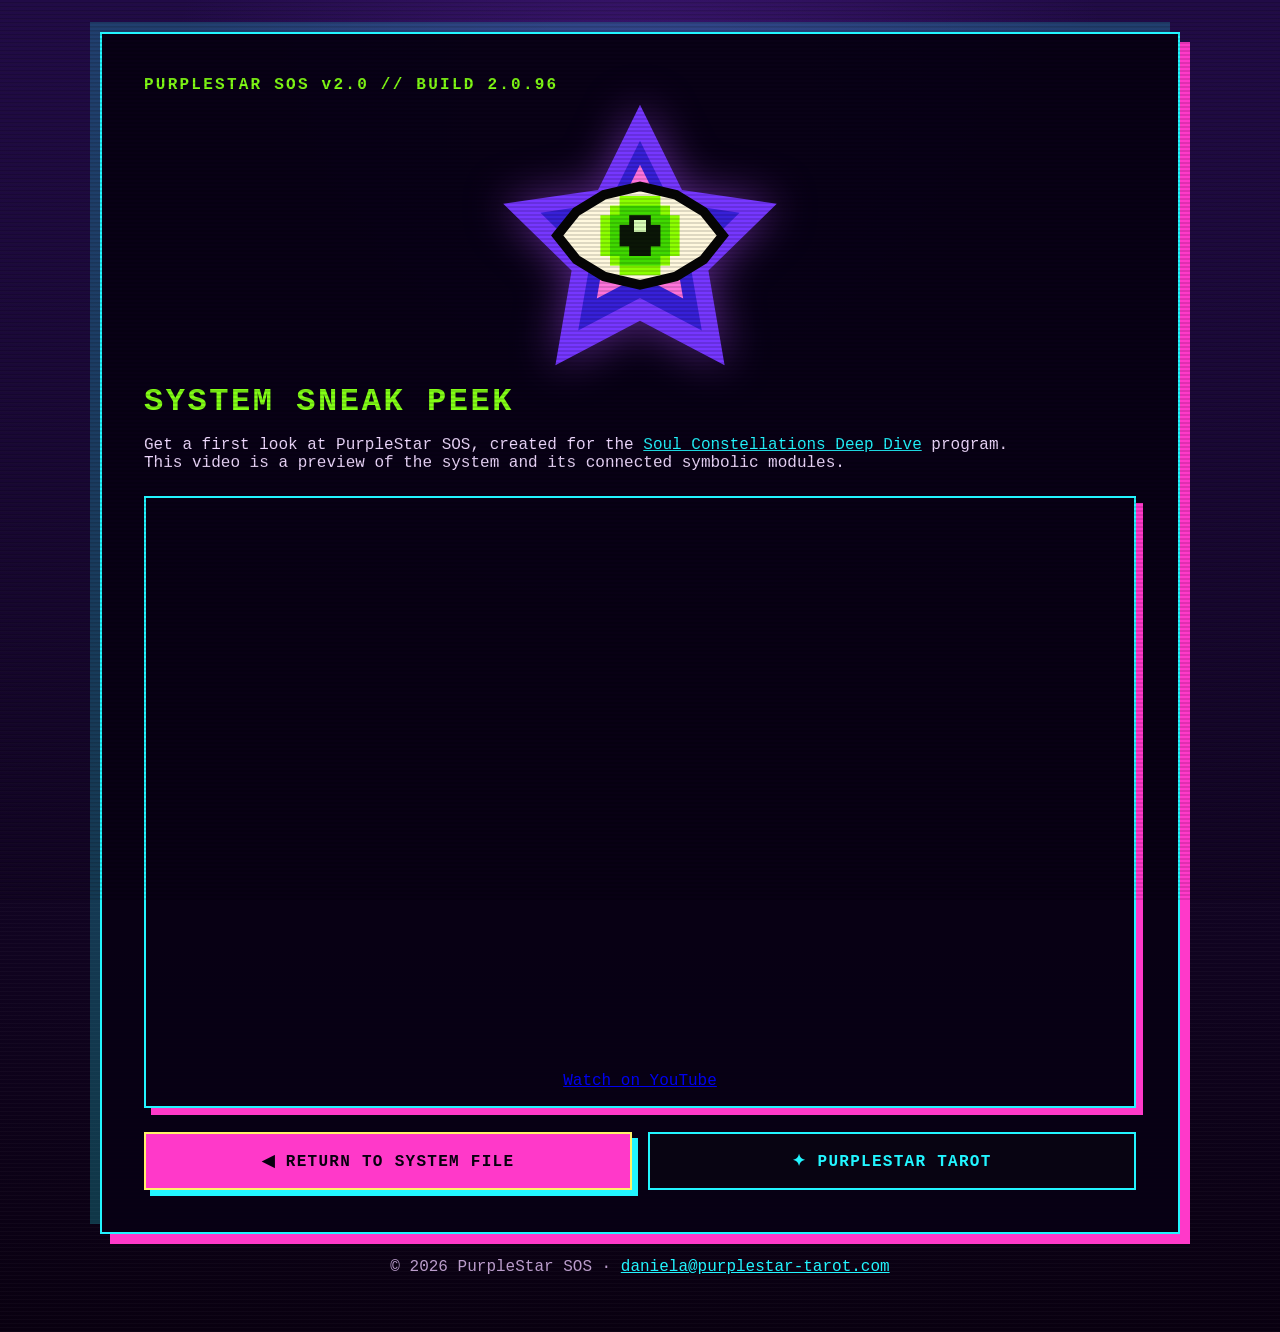
==== walkthrough.html @ 57814fe2 "Update walkthrough.html" ====
<!DOCTYPE html>
<html lang="en">
<head>
<meta name="referrer" content="strict-origin-when-cross-origin">
<meta charset="UTF-8"><meta name="viewport" content="width=device-width,initial-scale=1">
<meta name="description" content="PurpleStar SOS preview created for the Soul Constellations Deep Dive program."><meta name="theme-color" content="#16052f">
<title>PurpleStar SOS // Sneak Peek</title>
<style>
:root{--cyan:#22f5ff;--pink:#ff39c9;--green:#83ff16;--lav:#efd9ff;--gold:#fff36a}
*{box-sizing:border-box}html{background:#08000f}body{margin:0;min-height:100vh;color:var(--lav);font-family:"Courier New",monospace;background:repeating-linear-gradient(0deg,rgba(255,255,255,.025) 0 1px,transparent 1px 4px),radial-gradient(circle at 50% 10%,rgba(116,45,205,.32),transparent 35%),linear-gradient(180deg,#210b47,#090010)}
body:after{content:"";position:fixed;inset:0;pointer-events:none;background:linear-gradient(transparent 50%,rgba(0,0,0,.13) 50%);background-size:100% 4px}
.page{width:min(1080px,calc(100% - 28px));margin:auto;padding:32px 0}.frame{border:2px solid var(--cyan);background:rgba(8,1,20,.97);box-shadow:10px 10px 0 var(--pink),-10px -10px 0 rgba(34,245,255,.22);padding:clamp(22px,4vw,42px)}
.build{color:var(--green);font-weight:bold;letter-spacing:.14em}.logo{text-align:center}.logo img{width:min(300px,68vw);filter:drop-shadow(0 0 22px rgba(178,82,255,.5))}h1{color:var(--green);text-transform:uppercase;letter-spacing:.08em;margin:8px 0 10px}.lead a{color:var(--cyan)};{line-height:1.65}.video{position:relative;padding-top:56.25%;border:2px solid var(--cyan);box-shadow:7px 7px 0 var(--pink);margin:24px 0}.video iframe{position:absolute;inset:0;width:100%;height:100%;border:0}.actions{display:grid;grid-template-columns:1fr 1fr;gap:16px}.btn{display:flex;min-height:58px;align-items:center;justify-content:center;border:2px solid var(--cyan);color:var(--cyan);text-decoration:none;font-weight:bold;letter-spacing:.08em;text-transform:uppercase;background:#080412}.btn.primary{background:var(--pink);color:#08000f;border-color:var(--gold);box-shadow:6px 6px 0 var(--cyan)}footer{text-align:center;padding:24px;color:#ba9ccb}footer a{color:var(--cyan)}@media(max-width:680px){.actions{grid-template-columns:1fr}.frame{box-shadow:6px 6px 0 var(--pink),-6px -6px 0 rgba(34,245,255,.22)}}
</style></head><body><div class="page"><main class="frame"><div class="build">PURPLESTAR SOS v2.0 // BUILD 2.0.96</div><div class="logo"><img src="purplestar-eye.svg" alt="PurpleStar SOS star eye logo"></div><h1>System Sneak Peek</h1><p class="lead">Get a first look at PurpleStar SOS, created for the <a href="https://www.purplestar-tarot.com/soul-constellations">Soul Constellations Deep Dive</a> program. <br>This video is a preview of the system and its connected symbolic modules.</p><div class="video"><iframe width="100%" height="720" src="https://www.youtube.com/embed/eyUUZQr_rCw?si=sd_8eQ2LrhM_ftPI" title="PurpleStar SOS Sneak Peek" frameborder="0" allow="accelerometer; autoplay; clipboard-write; encrypted-media; gyroscope; picture-in-picture; web-share" referrerpolicy="strict-origin-when-cross-origin" allowfullscreen></iframe>
<p style="text-align:center;margin-top:16px;"><a href="https://youtu.be/eyUUZQr_rCw" target="_blank" rel="noopener noreferrer">Watch on YouTube</a></p></div><div class="actions"><a class="btn primary" href="index.html">◀ Return to System File</a><a class="btn" href="https://purplestar-tarot.com/purplestar-sos" target="_blank" rel="noopener">✦ PurpleStar Tarot</a></div></main><footer>© 2026 PurpleStar SOS · <a href="mailto:daniela@purplestar-tarot.com">daniela@purplestar-tarot.com</a></footer></div></body></html>
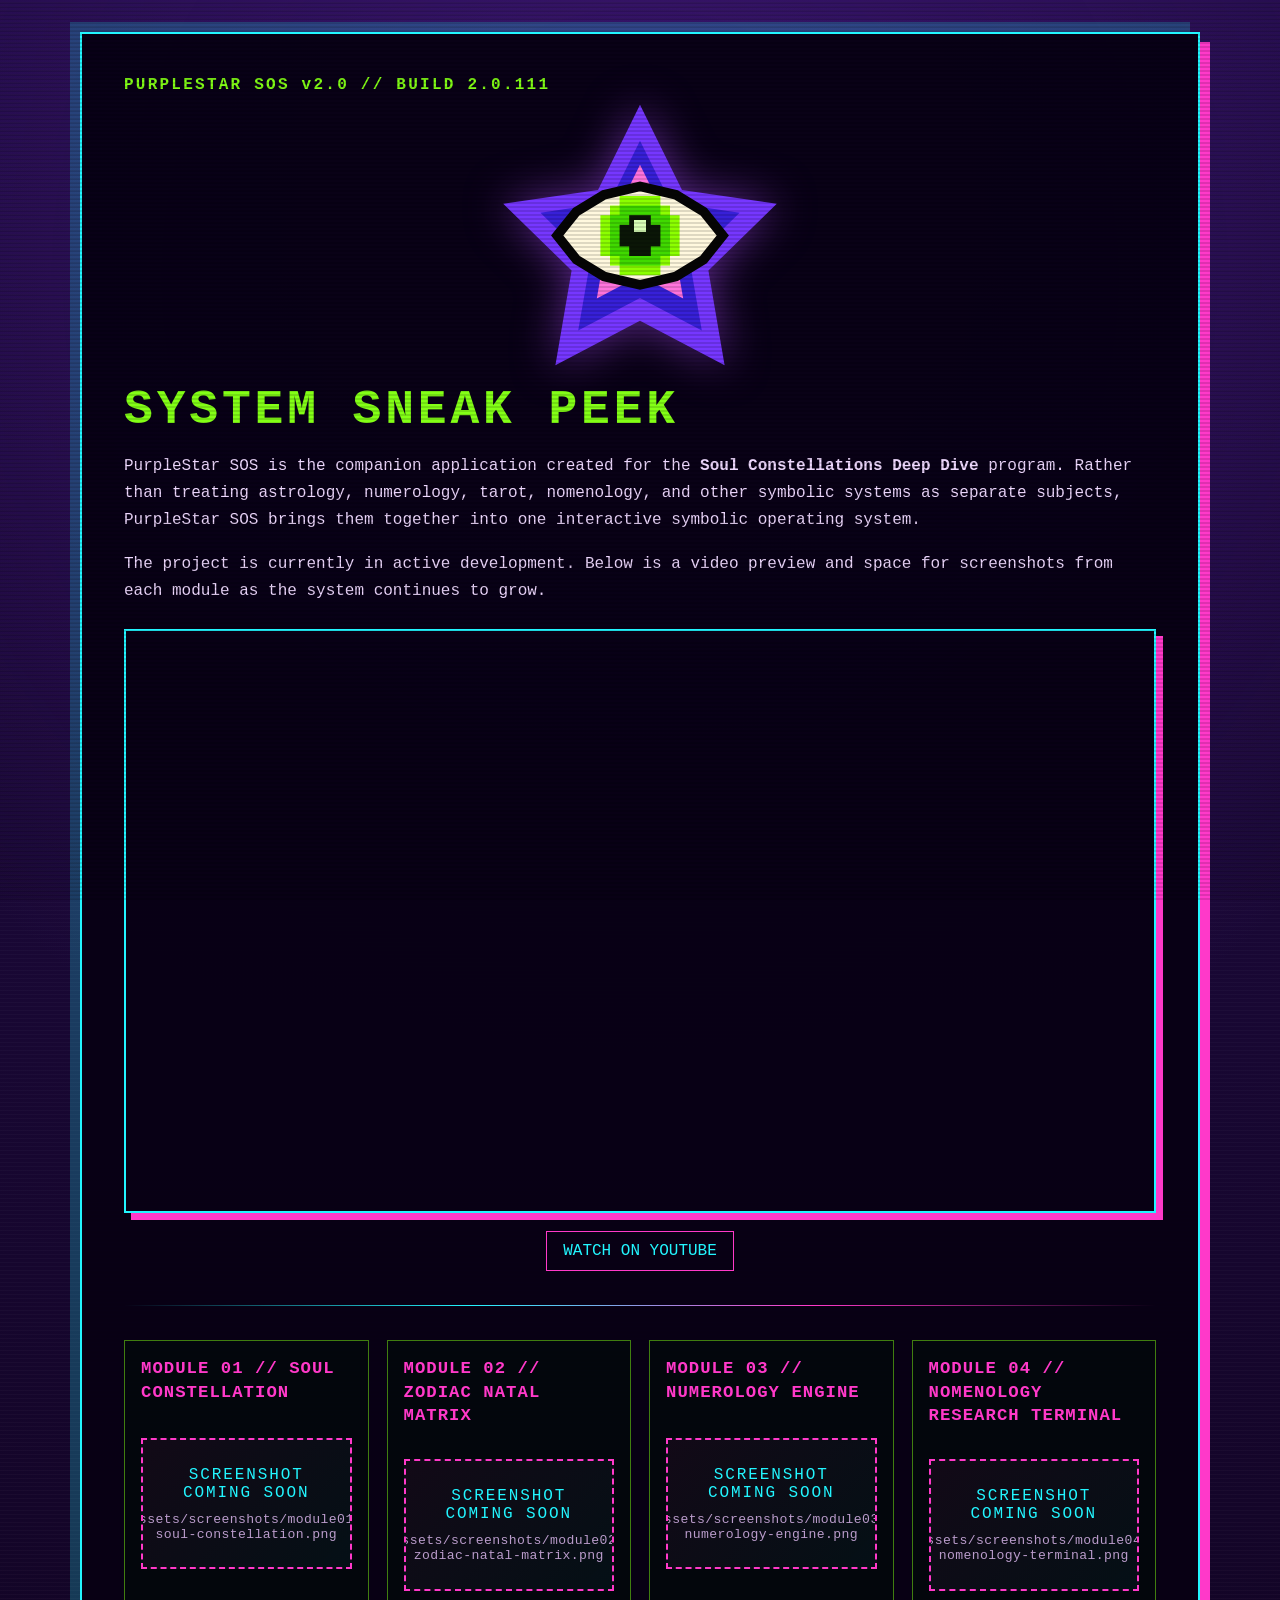
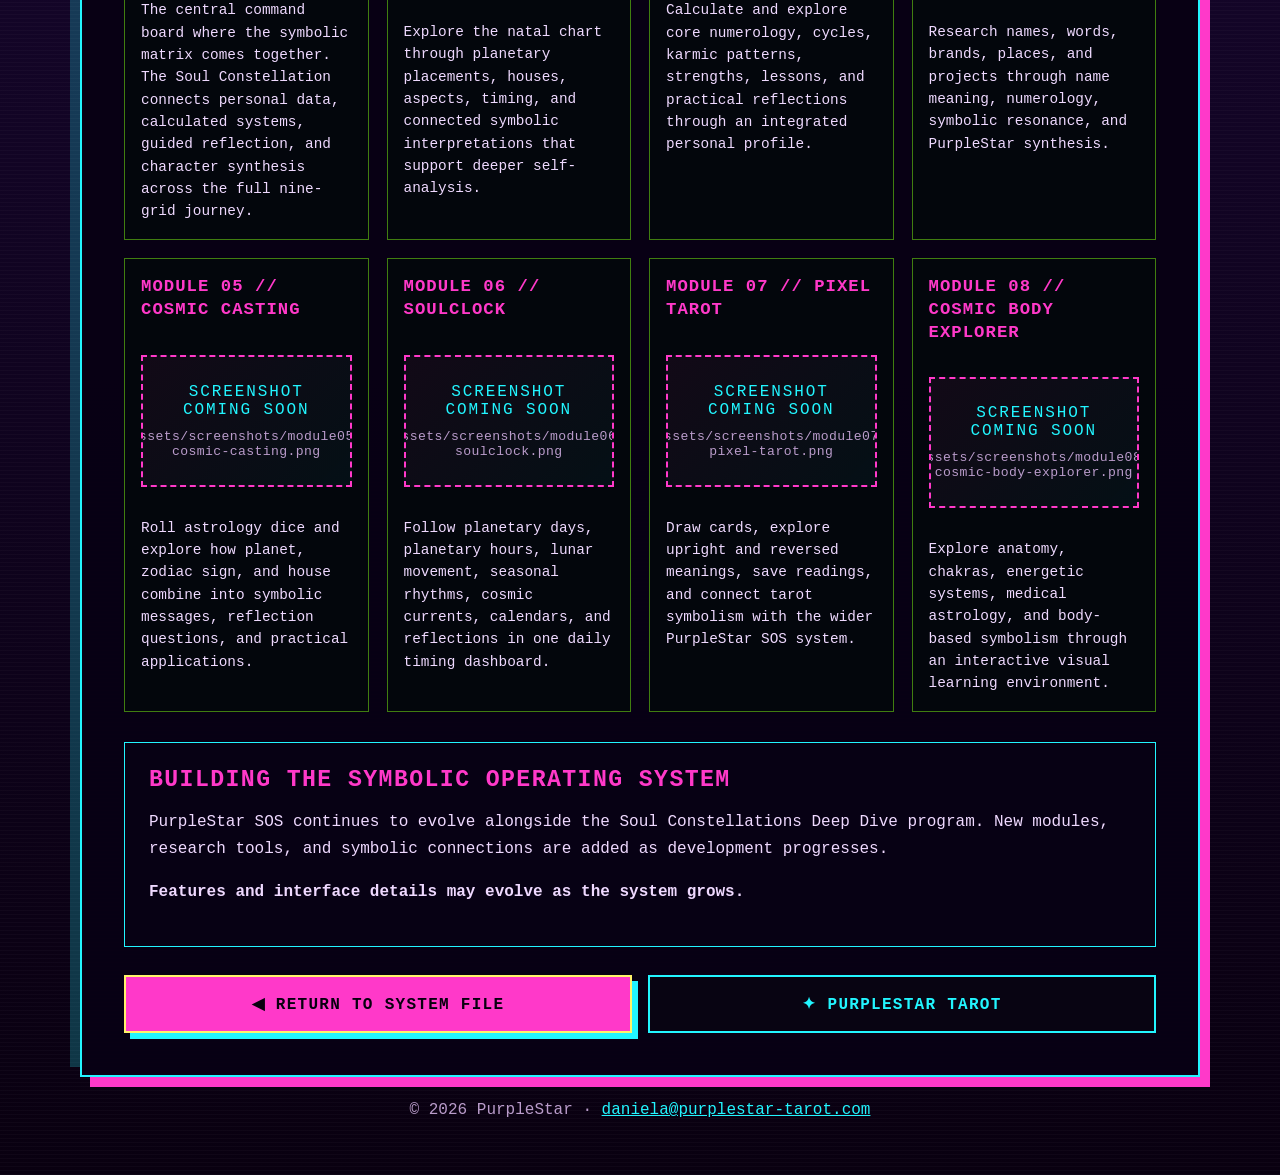
==== commit 2e04eaed: "adding SS placeholders for the screenshots of the app to be added" ====
--- a/walkthrough.html
+++ b/walkthrough.html
@@ -1,15 +1,52 @@
 <!DOCTYPE html>
 <html lang="en">
 <head>
+<meta charset="UTF-8">
+<meta name="viewport" content="width=device-width,initial-scale=1">
 <meta name="referrer" content="strict-origin-when-cross-origin">
-<meta charset="UTF-8"><meta name="viewport" content="width=device-width,initial-scale=1">
-<meta name="description" content="PurpleStar SOS preview created for the Soul Constellations Deep Dive program."><meta name="theme-color" content="#16052f">
-<title>PurpleStar SOS // Sneak Peek</title>
+<meta name="description" content="PurpleStar SOS Build 2.0.111 sneak peek created for the Soul Constellations Deep Dive program.">
+<meta name="theme-color" content="#16052f">
+<title>PurpleStar SOS // System Sneak Peek</title>
 <style>
-:root{--cyan:#22f5ff;--pink:#ff39c9;--green:#83ff16;--lav:#efd9ff;--gold:#fff36a}
-*{box-sizing:border-box}html{background:#08000f}body{margin:0;min-height:100vh;color:var(--lav);font-family:"Courier New",monospace;background:repeating-linear-gradient(0deg,rgba(255,255,255,.025) 0 1px,transparent 1px 4px),radial-gradient(circle at 50% 10%,rgba(116,45,205,.32),transparent 35%),linear-gradient(180deg,#210b47,#090010)}
-body:after{content:"";position:fixed;inset:0;pointer-events:none;background:linear-gradient(transparent 50%,rgba(0,0,0,.13) 50%);background-size:100% 4px}
-.page{width:min(1080px,calc(100% - 28px));margin:auto;padding:32px 0}.frame{border:2px solid var(--cyan);background:rgba(8,1,20,.97);box-shadow:10px 10px 0 var(--pink),-10px -10px 0 rgba(34,245,255,.22);padding:clamp(22px,4vw,42px)}
-.build{color:var(--green);font-weight:bold;letter-spacing:.14em}.logo{text-align:center}.logo img{width:min(300px,68vw);filter:drop-shadow(0 0 22px rgba(178,82,255,.5))}h1{color:var(--green);text-transform:uppercase;letter-spacing:.08em;margin:8px 0 10px}.lead a{color:var(--cyan)};{line-height:1.65}.video{position:relative;padding-top:56.25%;border:2px solid var(--cyan);box-shadow:7px 7px 0 var(--pink);margin:24px 0}.video iframe{position:absolute;inset:0;width:100%;height:100%;border:0}.actions{display:grid;grid-template-columns:1fr 1fr;gap:16px}.btn{display:flex;min-height:58px;align-items:center;justify-content:center;border:2px solid var(--cyan);color:var(--cyan);text-decoration:none;font-weight:bold;letter-spacing:.08em;text-transform:uppercase;background:#080412}.btn.primary{background:var(--pink);color:#08000f;border-color:var(--gold);box-shadow:6px 6px 0 var(--cyan)}footer{text-align:center;padding:24px;color:#ba9ccb}footer a{color:var(--cyan)}@media(max-width:680px){.actions{grid-template-columns:1fr}.frame{box-shadow:6px 6px 0 var(--pink),-6px -6px 0 rgba(34,245,255,.22)}}
-</style></head><body><div class="page"><main class="frame"><div class="build">PURPLESTAR SOS v2.0 // BUILD 2.0.96</div><div class="logo"><img src="purplestar-eye.svg" alt="PurpleStar SOS star eye logo"></div><h1>System Sneak Peek</h1><p class="lead">Get a first look at PurpleStar SOS, created for the <a href="https://www.purplestar-tarot.com/soul-constellations">Soul Constellations Deep Dive</a> program. <br>This video is a preview of the system and its connected symbolic modules.</p><div class="video"><iframe width="100%" height="720" src="https://www.youtube.com/embed/eyUUZQr_rCw?si=sd_8eQ2LrhM_ftPI" title="PurpleStar SOS Sneak Peek" frameborder="0" allow="accelerometer; autoplay; clipboard-write; encrypted-media; gyroscope; picture-in-picture; web-share" referrerpolicy="strict-origin-when-cross-origin" allowfullscreen></iframe>
-<p style="text-align:center;margin-top:16px;"><a href="https://youtu.be/eyUUZQr_rCw" target="_blank" rel="noopener noreferrer">Watch on YouTube</a></p></div><div class="actions"><a class="btn primary" href="index.html">◀ Return to System File</a><a class="btn" href="https://purplestar-tarot.com/purplestar-sos" target="_blank" rel="noopener">✦ PurpleStar Tarot</a></div></main><footer>© 2026 PurpleStar SOS · <a href="mailto:daniela@purplestar-tarot.com">daniela@purplestar-tarot.com</a></footer></div></body></html>
+:root{--cyan:#22f5ff;--pink:#ff39c9;--green:#83ff16;--lav:#efd9ff;--gold:#fff36a;--panel:#080114}
+*{box-sizing:border-box}html{scroll-behavior:smooth;background:#08000f}body{margin:0;min-height:100vh;color:var(--lav);font-family:"Courier New",monospace;background:repeating-linear-gradient(0deg,rgba(255,255,255,.025) 0 1px,transparent 1px 4px),radial-gradient(circle at 50% 10%,rgba(116,45,205,.32),transparent 35%),linear-gradient(180deg,#210b47,#090010)}
+body:after{content:"";position:fixed;inset:0;pointer-events:none;background:linear-gradient(transparent 50%,rgba(0,0,0,.13) 50%);background-size:100% 4px;z-index:99}
+a{color:var(--cyan)}.page{width:min(1120px,calc(100% - 28px));margin:auto;padding:32px 0}.frame{border:2px solid var(--cyan);background:rgba(8,1,20,.97);box-shadow:10px 10px 0 var(--pink),-10px -10px 0 rgba(34,245,255,.22);padding:clamp(22px,4vw,42px)}
+.build{color:var(--green);font-weight:bold;letter-spacing:.14em}.logo{text-align:center}.logo img{width:min(300px,68vw);filter:drop-shadow(0 0 22px rgba(178,82,255,.5))}h1{color:var(--green);text-transform:uppercase;letter-spacing:.08em;margin:8px 0 10px;font-size:clamp(1.8rem,4vw,3rem)}h2{color:var(--pink);letter-spacing:.06em;margin:0 0 14px;font-size:clamp(1.05rem,2.4vw,1.45rem)}h3{color:var(--gold);letter-spacing:.06em;margin:0 0 8px}.lead,.module p,.closing p{line-height:1.7}.divider{height:1px;background:linear-gradient(90deg,transparent,var(--cyan),var(--pink),transparent);margin:34px 0}
+.video{position:relative;padding-top:56.25%;border:2px solid var(--cyan);box-shadow:7px 7px 0 var(--pink);margin:24px 0 16px}.video iframe{position:absolute;inset:0;width:100%;height:100%;border:0}.youtube-link{text-align:center;margin:18px 0 0}.youtube-link a{display:inline-block;border:1px solid var(--pink);padding:10px 16px;text-decoration:none}
+.module-grid{display:grid;grid-template-columns:repeat(4,minmax(0,1fr));gap:18px;align-items:stretch}.module{border:1px solid rgba(131,255,22,.48);background:rgba(0,12,7,.58);padding:16px;min-width:0;scroll-margin-top:20px;display:flex;flex-direction:column}.module h2{font-size:clamp(.88rem,1.35vw,1.08rem);line-height:1.35;min-height:2.8em}.module p{font-size:.9rem;line-height:1.55;margin:12px 0 0}.shot{display:block;width:100%;aspect-ratio:16/10;min-height:0;border:2px dashed var(--pink);background:linear-gradient(135deg,rgba(255,57,201,.06),rgba(34,245,255,.04));margin:18px 0}.shot .placeholder{min-height:100%;display:flex;flex-direction:column;align-items:center;justify-content:center;text-align:center;padding:24px;color:var(--cyan);letter-spacing:.12em}.shot .filename{color:#ba9ccb;font-size:.82rem;margin-top:10px;letter-spacing:.03em}.shot img{display:block;width:100%;height:auto}
+.closing{border:1px solid var(--cyan);padding:24px;margin-top:30px;background:rgba(7,2,20,.75)}.actions{display:grid;grid-template-columns:1fr 1fr;gap:16px;margin-top:28px}.btn{display:flex;min-height:58px;align-items:center;justify-content:center;border:2px solid var(--cyan);color:var(--cyan);text-decoration:none;font-weight:bold;letter-spacing:.08em;text-transform:uppercase;background:#080412}.btn.primary{background:var(--pink);color:#08000f;border-color:var(--gold);box-shadow:6px 6px 0 var(--cyan)}footer{text-align:center;padding:24px;color:#ba9ccb}footer a{color:var(--cyan)}
+@media(max-width:980px){.module-grid{grid-template-columns:repeat(2,minmax(0,1fr))}}@media(max-width:680px){.actions{grid-template-columns:1fr}.module-grid{grid-template-columns:1fr}.frame{box-shadow:6px 6px 0 var(--pink),-6px -6px 0 rgba(34,245,255,.22)}.module h2{min-height:0}.shot,.shot .placeholder{min-height:190px}}
+</style>
+</head>
+<body>
+<div class="page">
+<main class="frame">
+<div class="build">PURPLESTAR SOS v2.0 // BUILD 2.0.111</div>
+<div class="logo"><img src="purplestar-eye.svg" alt="PurpleStar SOS star eye logo"></div>
+<h1>System Sneak Peek</h1>
+<p class="lead">PurpleStar SOS is the companion application created for the <strong>Soul Constellations Deep Dive</strong> program. Rather than treating astrology, numerology, tarot, nomenology, and other symbolic systems as separate subjects, PurpleStar SOS brings them together into one interactive symbolic operating system.</p>
+<p class="lead">The project is currently in active development. Below is a video preview and space for screenshots from each module as the system continues to grow.</p>
+
+<div class="video"><iframe src="https://www.youtube.com/embed/eyUUZQr_rCw?si=sd_8eQ2LrhM_ftPI" title="PurpleStar SOS Sneak Peek" allow="accelerometer; autoplay; clipboard-write; encrypted-media; gyroscope; picture-in-picture; web-share" referrerpolicy="strict-origin-when-cross-origin" allowfullscreen></iframe></div>
+<p class="youtube-link"><a href="https://youtu.be/eyUUZQr_rCw" target="_blank" rel="noopener noreferrer">WATCH ON YOUTUBE</a></p>
+<div class="divider"></div>
+
+<div class="module-grid">
+<section class="module" id="module-01"><h2>MODULE 01 // SOUL CONSTELLATION</h2><object class="shot" data="assets/screenshots/module01-soul-constellation.png" type="image/png"><div class="placeholder">SCREENSHOT COMING SOON<div class="filename">assets/screenshots/module01-soul-constellation.png</div></div></object><p>The central command board where the symbolic matrix comes together. The Soul Constellation connects personal data, calculated systems, guided reflection, and character synthesis across the full nine-grid journey.</p></section>
+<section class="module" id="module-02"><h2>MODULE 02 // ZODIAC NATAL MATRIX</h2><object class="shot" data="assets/screenshots/module02-zodiac-natal-matrix.png" type="image/png"><div class="placeholder">SCREENSHOT COMING SOON<div class="filename">assets/screenshots/module02-zodiac-natal-matrix.png</div></div></object><p>Explore the natal chart through planetary placements, houses, aspects, timing, and connected symbolic interpretations that support deeper self-analysis.</p></section>
+<section class="module" id="module-03"><h2>MODULE 03 // NUMEROLOGY ENGINE</h2><object class="shot" data="assets/screenshots/module03-numerology-engine.png" type="image/png"><div class="placeholder">SCREENSHOT COMING SOON<div class="filename">assets/screenshots/module03-numerology-engine.png</div></div></object><p>Calculate and explore core numerology, cycles, karmic patterns, strengths, lessons, and practical reflections through an integrated personal profile.</p></section>
+<section class="module" id="module-04"><h2>MODULE 04 // NOMENOLOGY RESEARCH TERMINAL</h2><object class="shot" data="assets/screenshots/module04-nomenology-terminal.png" type="image/png"><div class="placeholder">SCREENSHOT COMING SOON<div class="filename">assets/screenshots/module04-nomenology-terminal.png</div></div></object><p>Research names, words, brands, places, and projects through name meaning, numerology, symbolic resonance, and PurpleStar synthesis.</p></section>
+<section class="module" id="module-05"><h2>MODULE 05 // COSMIC CASTING</h2><object class="shot" data="assets/screenshots/module05-cosmic-casting.png" type="image/png"><div class="placeholder">SCREENSHOT COMING SOON<div class="filename">assets/screenshots/module05-cosmic-casting.png</div></div></object><p>Roll astrology dice and explore how planet, zodiac sign, and house combine into symbolic messages, reflection questions, and practical applications.</p></section>
+<section class="module" id="module-06"><h2>MODULE 06 // SOULCLOCK</h2><object class="shot" data="assets/screenshots/module06-soulclock.png" type="image/png"><div class="placeholder">SCREENSHOT COMING SOON<div class="filename">assets/screenshots/module06-soulclock.png</div></div></object><p>Follow planetary days, planetary hours, lunar movement, seasonal rhythms, cosmic currents, calendars, and reflections in one daily timing dashboard.</p></section>
+<section class="module" id="module-07"><h2>MODULE 07 // PIXEL TAROT</h2><object class="shot" data="assets/screenshots/module07-pixel-tarot.png" type="image/png"><div class="placeholder">SCREENSHOT COMING SOON<div class="filename">assets/screenshots/module07-pixel-tarot.png</div></div></object><p>Draw cards, explore upright and reversed meanings, save readings, and connect tarot symbolism with the wider PurpleStar SOS system.</p></section>
+<section class="module" id="module-08"><h2>MODULE 08 // COSMIC BODY EXPLORER</h2><object class="shot" data="assets/screenshots/module08-cosmic-body-explorer.png" type="image/png"><div class="placeholder">SCREENSHOT COMING SOON<div class="filename">assets/screenshots/module08-cosmic-body-explorer.png</div></div></object><p>Explore anatomy, chakras, energetic systems, medical astrology, and body-based symbolism through an interactive visual learning environment.</p></section>
+</div>
+
+<section class="closing"><h2>BUILDING THE SYMBOLIC OPERATING SYSTEM</h2><p>PurpleStar SOS continues to evolve alongside the Soul Constellations Deep Dive program. New modules, research tools, and symbolic connections are added as development progresses.</p><p><strong>Features and interface details may evolve as the system grows.</strong></p></section>
+<div class="actions"><a class="btn primary" href="index.html">◀ Return to System File</a><a class="btn" href="https://purplestar-tarot.com" target="_blank" rel="noopener">✦ PurpleStar Tarot</a></div>
+</main>
+<footer>© 2026 PurpleStar · <a href="mailto:daniela@purplestar-tarot.com">daniela@purplestar-tarot.com</a></footer>
+</div>
+</body>
+</html>
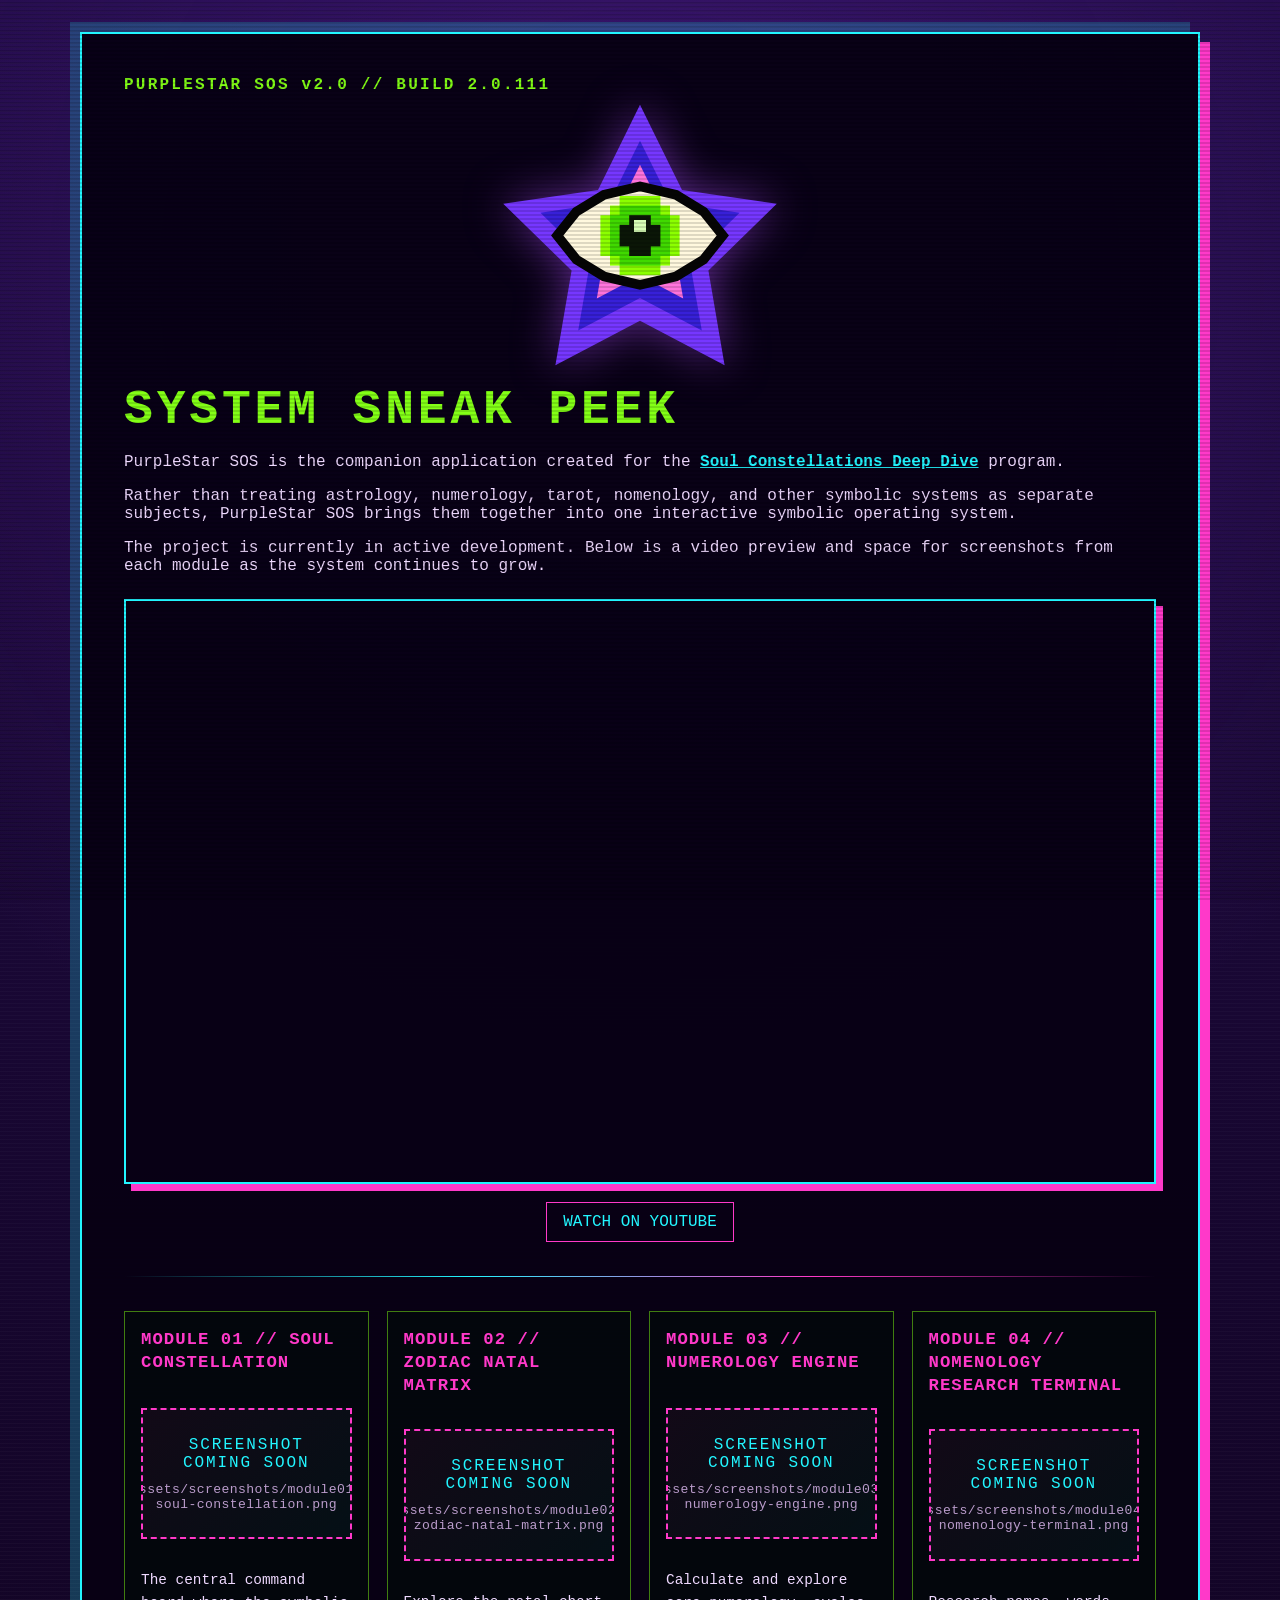
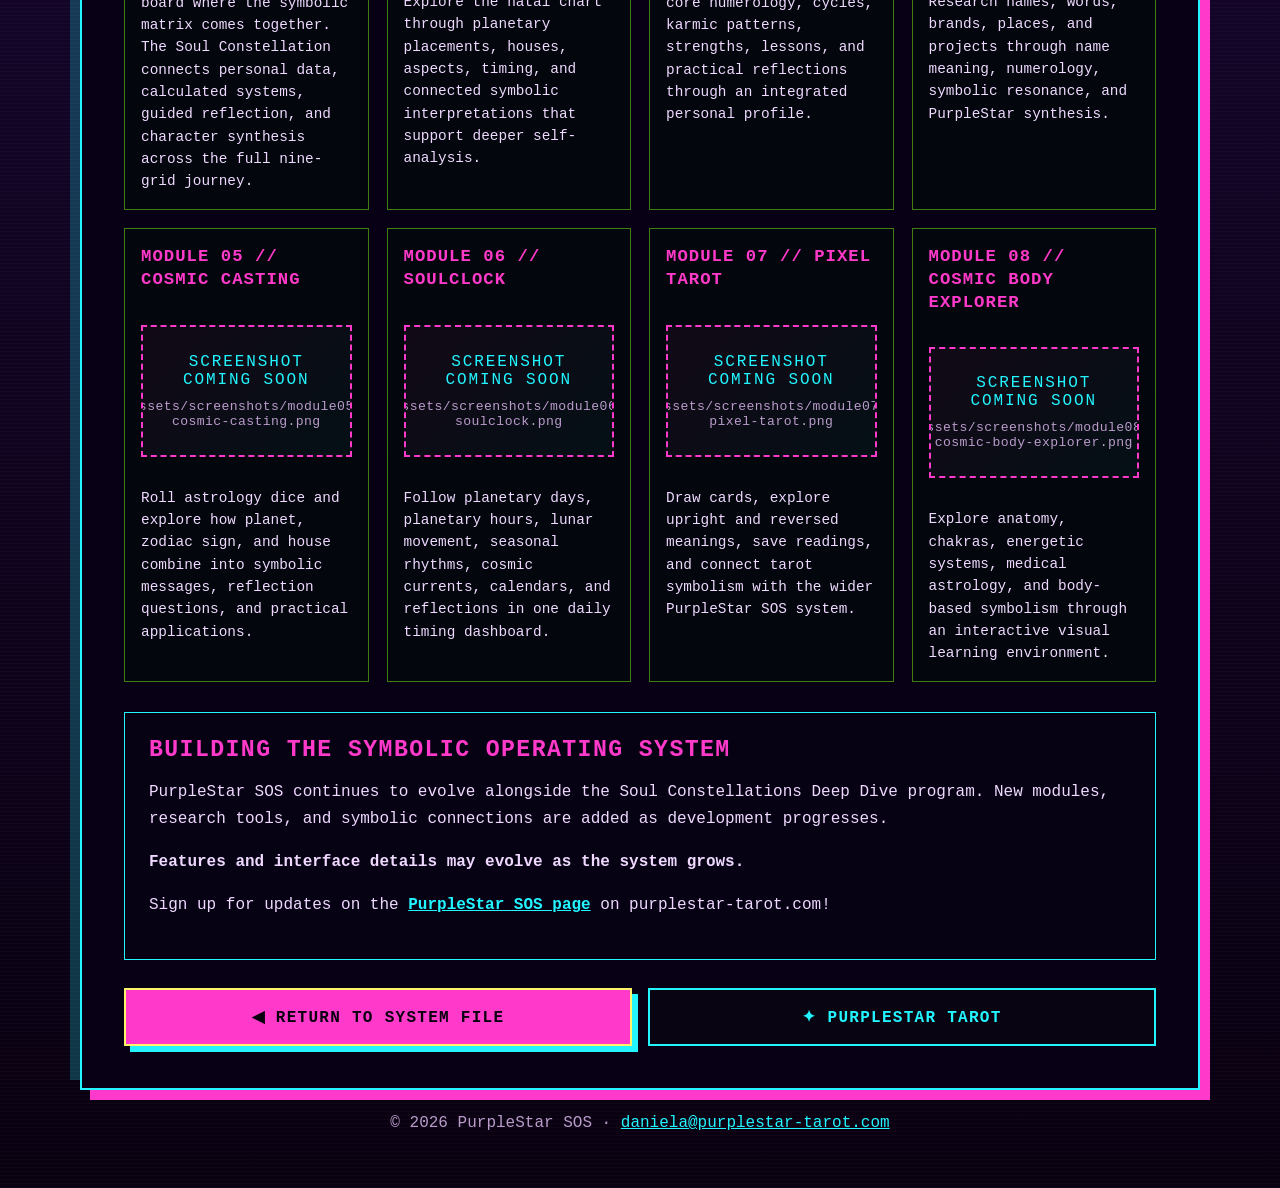
==== commit 4f026271: "Update URLs Correcting the purplestar-sos links" ====
--- a/walkthrough.html
+++ b/walkthrough.html
@@ -12,7 +12,7 @@
 *{box-sizing:border-box}html{scroll-behavior:smooth;background:#08000f}body{margin:0;min-height:100vh;color:var(--lav);font-family:"Courier New",monospace;background:repeating-linear-gradient(0deg,rgba(255,255,255,.025) 0 1px,transparent 1px 4px),radial-gradient(circle at 50% 10%,rgba(116,45,205,.32),transparent 35%),linear-gradient(180deg,#210b47,#090010)}
 body:after{content:"";position:fixed;inset:0;pointer-events:none;background:linear-gradient(transparent 50%,rgba(0,0,0,.13) 50%);background-size:100% 4px;z-index:99}
 a{color:var(--cyan)}.page{width:min(1120px,calc(100% - 28px));margin:auto;padding:32px 0}.frame{border:2px solid var(--cyan);background:rgba(8,1,20,.97);box-shadow:10px 10px 0 var(--pink),-10px -10px 0 rgba(34,245,255,.22);padding:clamp(22px,4vw,42px)}
-.build{color:var(--green);font-weight:bold;letter-spacing:.14em}.logo{text-align:center}.logo img{width:min(300px,68vw);filter:drop-shadow(0 0 22px rgba(178,82,255,.5))}h1{color:var(--green);text-transform:uppercase;letter-spacing:.08em;margin:8px 0 10px;font-size:clamp(1.8rem,4vw,3rem)}h2{color:var(--pink);letter-spacing:.06em;margin:0 0 14px;font-size:clamp(1.05rem,2.4vw,1.45rem)}h3{color:var(--gold);letter-spacing:.06em;margin:0 0 8px}.lead,.module p,.closing p{line-height:1.7}.divider{height:1px;background:linear-gradient(90deg,transparent,var(--cyan),var(--pink),transparent);margin:34px 0}
+.build{color:var(--green);font-weight:bold;letter-spacing:.14em}.logo{text-align:center}.logo img{width:min(300px,68vw);filter:drop-shadow(0 0 22px rgba(178,82,255,.5))}h1{color:var(--green);text-transform:uppercase;letter-spacing:.08em;margin:8px 0 10px;font-size:clamp(1.8rem,4vw,3rem)}h2{color:var(--pink);letter-spacing:.06em;margin:0 0 14px;font-size:clamp(1.05rem,2.4vw,1.45rem)}h3{color:var(--gold);letter-spacing:.06em;margin:0 0 8px}.lead a{color:var(--cyan)}.module p,.closing p{line-height:1.7}.divider{height:1px;background:linear-gradient(90deg,transparent,var(--cyan),var(--pink),transparent);margin:34px 0}
 .video{position:relative;padding-top:56.25%;border:2px solid var(--cyan);box-shadow:7px 7px 0 var(--pink);margin:24px 0 16px}.video iframe{position:absolute;inset:0;width:100%;height:100%;border:0}.youtube-link{text-align:center;margin:18px 0 0}.youtube-link a{display:inline-block;border:1px solid var(--pink);padding:10px 16px;text-decoration:none}
 .module-grid{display:grid;grid-template-columns:repeat(4,minmax(0,1fr));gap:18px;align-items:stretch}.module{border:1px solid rgba(131,255,22,.48);background:rgba(0,12,7,.58);padding:16px;min-width:0;scroll-margin-top:20px;display:flex;flex-direction:column}.module h2{font-size:clamp(.88rem,1.35vw,1.08rem);line-height:1.35;min-height:2.8em}.module p{font-size:.9rem;line-height:1.55;margin:12px 0 0}.shot{display:block;width:100%;aspect-ratio:16/10;min-height:0;border:2px dashed var(--pink);background:linear-gradient(135deg,rgba(255,57,201,.06),rgba(34,245,255,.04));margin:18px 0}.shot .placeholder{min-height:100%;display:flex;flex-direction:column;align-items:center;justify-content:center;text-align:center;padding:24px;color:var(--cyan);letter-spacing:.12em}.shot .filename{color:#ba9ccb;font-size:.82rem;margin-top:10px;letter-spacing:.03em}.shot img{display:block;width:100%;height:auto}
 .closing{border:1px solid var(--cyan);padding:24px;margin-top:30px;background:rgba(7,2,20,.75)}.actions{display:grid;grid-template-columns:1fr 1fr;gap:16px;margin-top:28px}.btn{display:flex;min-height:58px;align-items:center;justify-content:center;border:2px solid var(--cyan);color:var(--cyan);text-decoration:none;font-weight:bold;letter-spacing:.08em;text-transform:uppercase;background:#080412}.btn.primary{background:var(--pink);color:#08000f;border-color:var(--gold);box-shadow:6px 6px 0 var(--cyan)}footer{text-align:center;padding:24px;color:#ba9ccb}footer a{color:var(--cyan)}
@@ -25,7 +25,8 @@
 <div class="build">PURPLESTAR SOS v2.0 // BUILD 2.0.111</div>
 <div class="logo"><img src="purplestar-eye.svg" alt="PurpleStar SOS star eye logo"></div>
 <h1>System Sneak Peek</h1>
-<p class="lead">PurpleStar SOS is the companion application created for the <strong>Soul Constellations Deep Dive</strong> program. Rather than treating astrology, numerology, tarot, nomenology, and other symbolic systems as separate subjects, PurpleStar SOS brings them together into one interactive symbolic operating system.</p>
+<p class="lead">PurpleStar SOS is the companion application created for the <strong><a href="https://purplestar-tarot.com/soul-constellations">Soul Constellations Deep Dive</a></strong> program. </p>
+<p class="lead">Rather than treating astrology, numerology, tarot, nomenology, and other symbolic systems as separate subjects, PurpleStar SOS brings them together into one interactive symbolic operating system.</p>
 <p class="lead">The project is currently in active development. Below is a video preview and space for screenshots from each module as the system continues to grow.</p>
 
 <div class="video"><iframe src="https://www.youtube.com/embed/eyUUZQr_rCw?si=sd_8eQ2LrhM_ftPI" title="PurpleStar SOS Sneak Peek" allow="accelerometer; autoplay; clipboard-write; encrypted-media; gyroscope; picture-in-picture; web-share" referrerpolicy="strict-origin-when-cross-origin" allowfullscreen></iframe></div>
@@ -43,10 +44,12 @@
 <section class="module" id="module-08"><h2>MODULE 08 // COSMIC BODY EXPLORER</h2><object class="shot" data="assets/screenshots/module08-cosmic-body-explorer.png" type="image/png"><div class="placeholder">SCREENSHOT COMING SOON<div class="filename">assets/screenshots/module08-cosmic-body-explorer.png</div></div></object><p>Explore anatomy, chakras, energetic systems, medical astrology, and body-based symbolism through an interactive visual learning environment.</p></section>
 </div>
 
-<section class="closing"><h2>BUILDING THE SYMBOLIC OPERATING SYSTEM</h2><p>PurpleStar SOS continues to evolve alongside the Soul Constellations Deep Dive program. New modules, research tools, and symbolic connections are added as development progresses.</p><p><strong>Features and interface details may evolve as the system grows.</strong></p></section>
-<div class="actions"><a class="btn primary" href="index.html">◀ Return to System File</a><a class="btn" href="https://purplestar-tarot.com" target="_blank" rel="noopener">✦ PurpleStar Tarot</a></div>
+<section class="closing"><h2>BUILDING THE SYMBOLIC OPERATING SYSTEM</h2><p>PurpleStar SOS continues to evolve alongside the Soul Constellations Deep Dive program. New modules, research tools, and symbolic connections are added as development progresses.</p><p><strong>Features and interface details may evolve as the system grows.</strong></p>
+<p>Sign up for updates on the <strong><a href="https://purplestar-tarot.com/purplestar-sos">PurpleStar SOS page</a></strong> on purplestar-tarot.com!</p>
+</section>
+<div class="actions"><a class="btn primary" href="index.html">◀ Return to System File</a><a class="btn" href="https://purplestar-tarot.com/purplestar-sos" target="_blank" rel="noopener">✦ PurpleStar Tarot</a></div>
 </main>
-<footer>© 2026 PurpleStar · <a href="mailto:daniela@purplestar-tarot.com">daniela@purplestar-tarot.com</a></footer>
+<footer>© 2026 PurpleStar SOS · <a href="mailto:daniela@purplestar-tarot.com">daniela@purplestar-tarot.com</a></footer>
 </div>
 </body>
 </html>
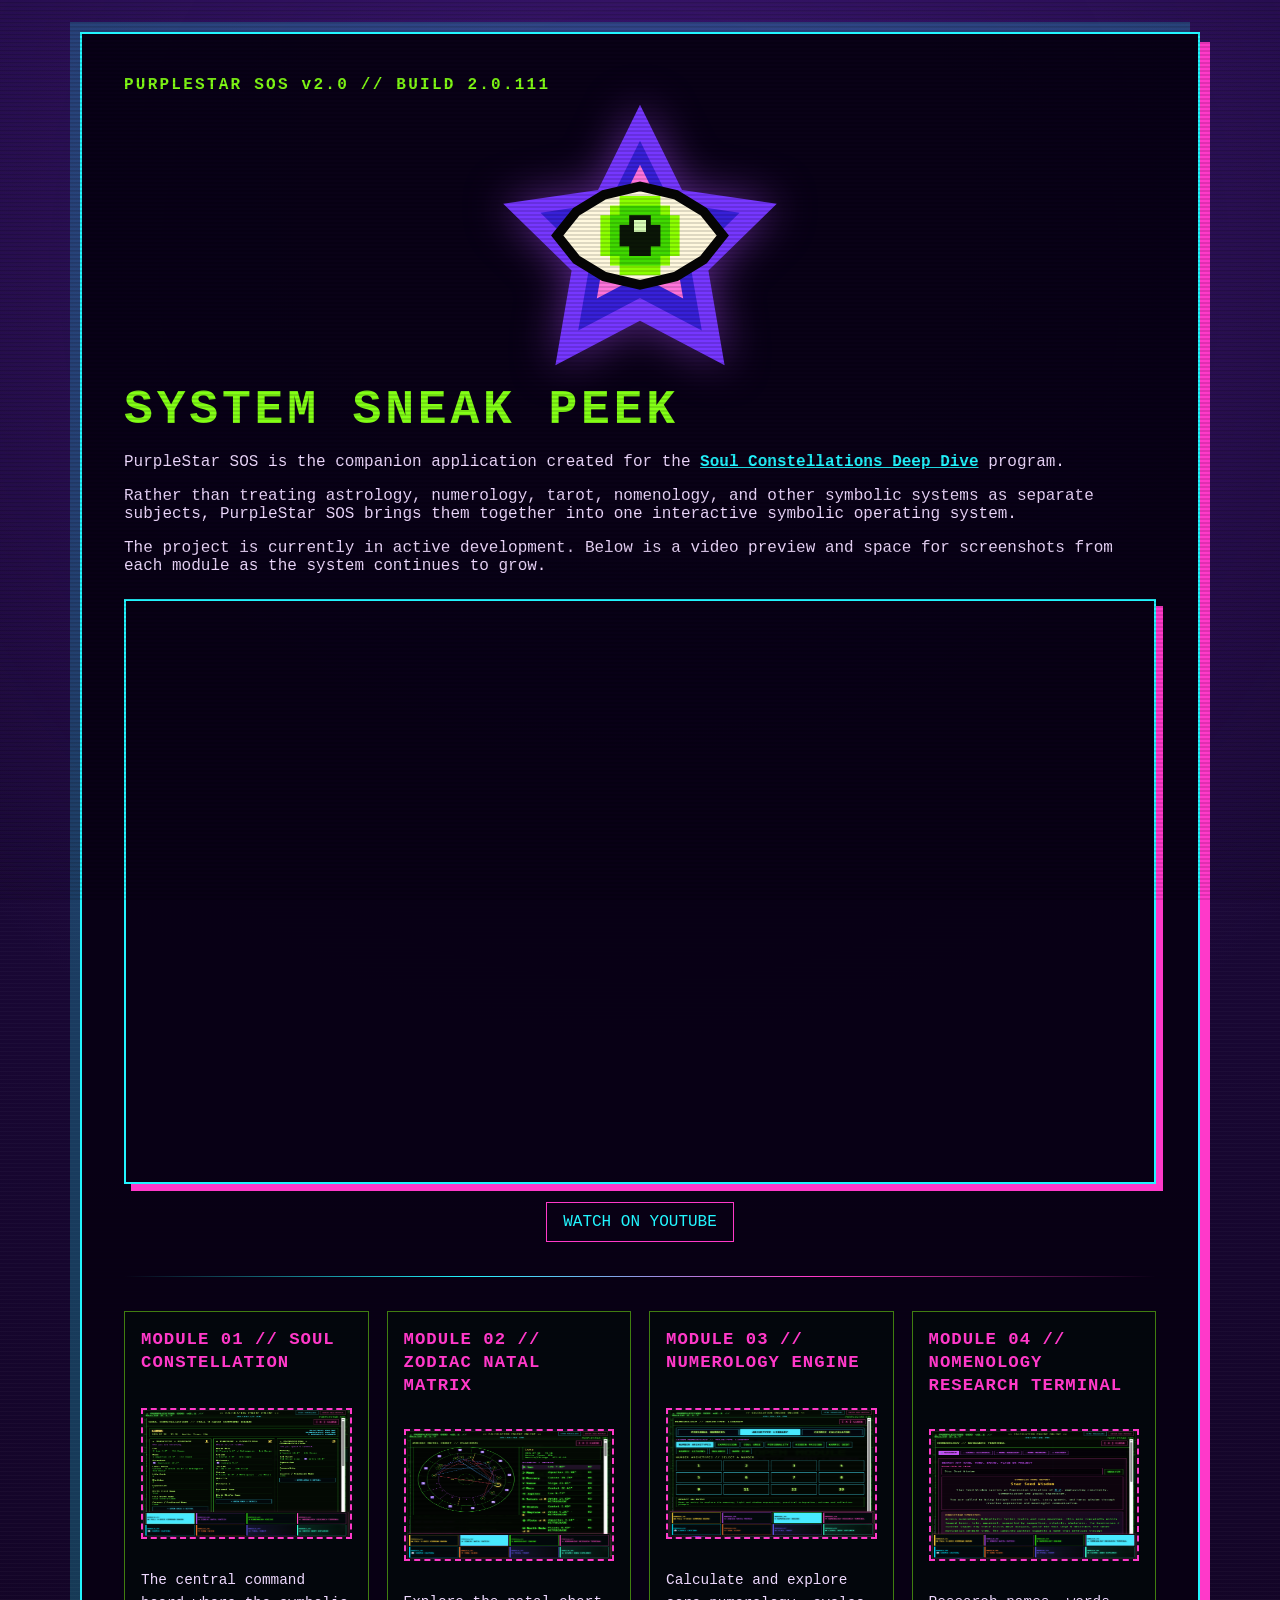
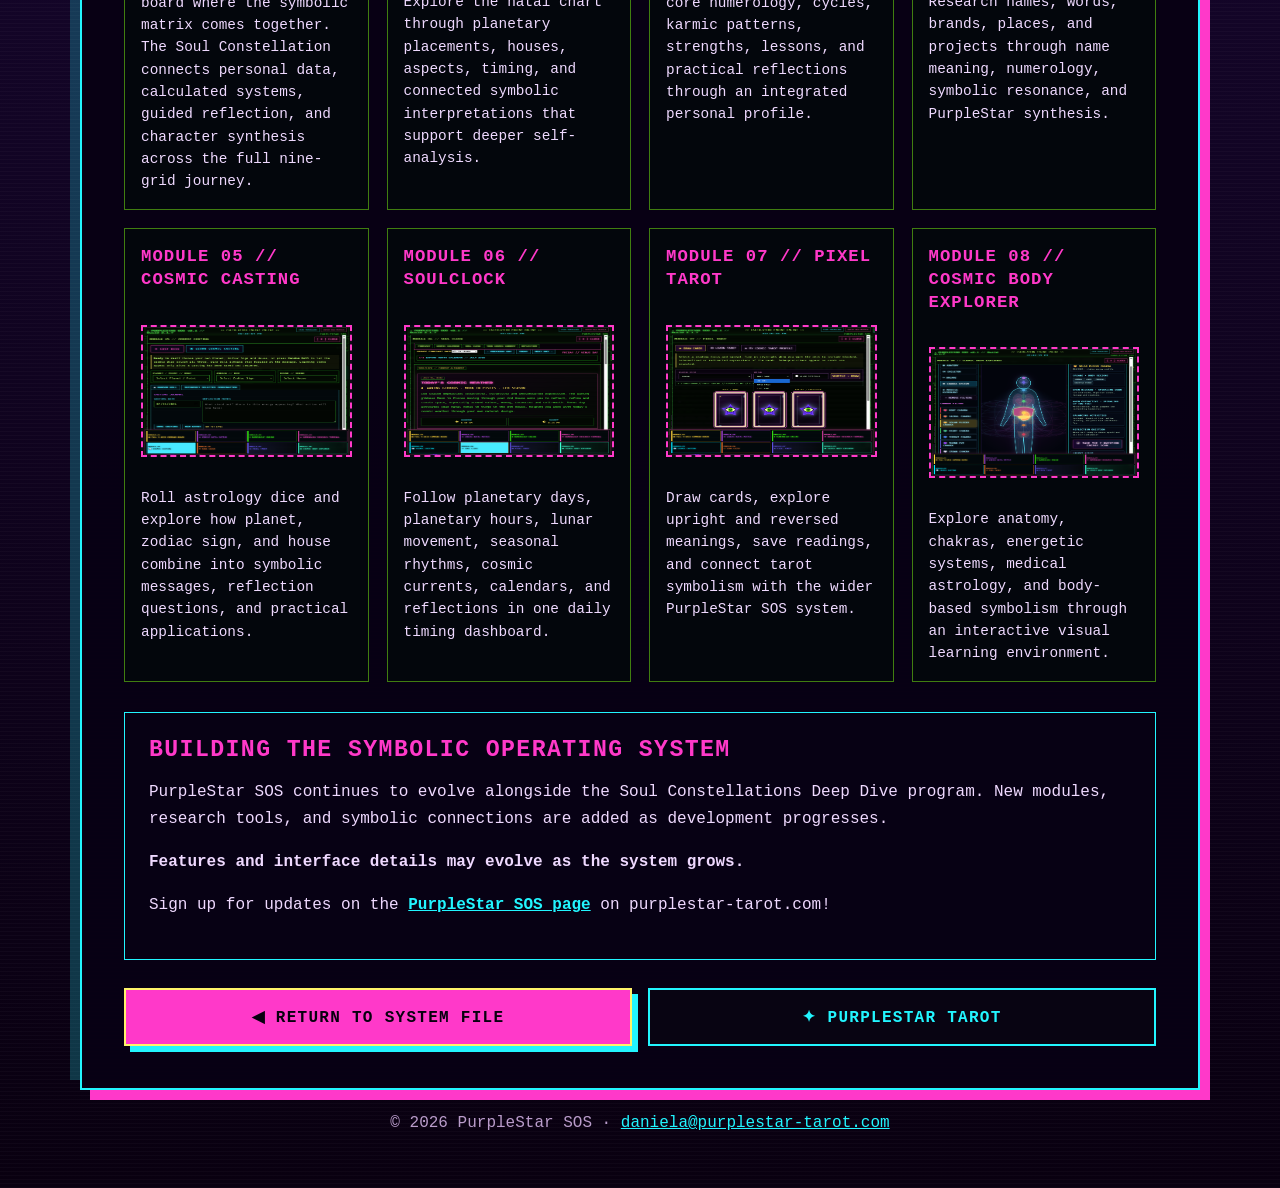
==== commit 66d33afd: "update walkthrough lightbox on click" ====
--- a/walkthrough.html
+++ b/walkthrough.html
@@ -16,6 +16,20 @@
 .video{position:relative;padding-top:56.25%;border:2px solid var(--cyan);box-shadow:7px 7px 0 var(--pink);margin:24px 0 16px}.video iframe{position:absolute;inset:0;width:100%;height:100%;border:0}.youtube-link{text-align:center;margin:18px 0 0}.youtube-link a{display:inline-block;border:1px solid var(--pink);padding:10px 16px;text-decoration:none}
 .module-grid{display:grid;grid-template-columns:repeat(4,minmax(0,1fr));gap:18px;align-items:stretch}.module{border:1px solid rgba(131,255,22,.48);background:rgba(0,12,7,.58);padding:16px;min-width:0;scroll-margin-top:20px;display:flex;flex-direction:column}.module h2{font-size:clamp(.88rem,1.35vw,1.08rem);line-height:1.35;min-height:2.8em}.module p{font-size:.9rem;line-height:1.55;margin:12px 0 0}.shot{display:block;width:100%;aspect-ratio:16/10;min-height:0;border:2px dashed var(--pink);background:linear-gradient(135deg,rgba(255,57,201,.06),rgba(34,245,255,.04));margin:18px 0}.shot .placeholder{min-height:100%;display:flex;flex-direction:column;align-items:center;justify-content:center;text-align:center;padding:24px;color:var(--cyan);letter-spacing:.12em}.shot .filename{color:#ba9ccb;font-size:.82rem;margin-top:10px;letter-spacing:.03em}.shot img{display:block;width:100%;height:auto}
 .closing{border:1px solid var(--cyan);padding:24px;margin-top:30px;background:rgba(7,2,20,.75)}.actions{display:grid;grid-template-columns:1fr 1fr;gap:16px;margin-top:28px}.btn{display:flex;min-height:58px;align-items:center;justify-content:center;border:2px solid var(--cyan);color:var(--cyan);text-decoration:none;font-weight:bold;letter-spacing:.08em;text-transform:uppercase;background:#080412}.btn.primary{background:var(--pink);color:#08000f;border-color:var(--gold);box-shadow:6px 6px 0 var(--cyan)}footer{text-align:center;padding:24px;color:#ba9ccb}footer a{color:var(--cyan)}
+
+.shot-wrap{display:block;cursor:zoom-in;outline:none}
+.shot-wrap:focus-visible{outline:3px solid var(--gold);outline-offset:4px}
+.shot-wrap .shot{pointer-events:none;margin:18px 0;width:100%}
+.lightbox{position:fixed;inset:0;z-index:1000;display:none;align-items:center;justify-content:center;padding:28px;background:rgba(3,0,10,.94);backdrop-filter:blur(8px)}
+.lightbox.is-open{display:flex}
+.lightbox-dialog{position:relative;width:min(96vw,1500px);max-height:94vh;display:flex;flex-direction:column;align-items:center}
+.lightbox-image{display:block;max-width:100%;max-height:82vh;width:auto;height:auto;object-fit:contain;border:2px solid var(--cyan);background:#05000c;box-shadow:10px 10px 0 var(--pink),0 0 40px rgba(34,245,255,.22)}
+.lightbox-caption{margin:18px 56px 0;color:var(--gold);text-align:center;font-weight:700;letter-spacing:.06em;text-transform:uppercase}
+.lightbox-close{position:absolute;top:-18px;right:-2px;z-index:2;width:46px;height:46px;border:2px solid var(--gold);background:var(--pink);color:#08000f;font:700 1.45rem "Courier New",monospace;cursor:pointer;box-shadow:4px 4px 0 var(--cyan)}
+.lightbox-close:hover,.lightbox-close:focus-visible{transform:translate(2px,2px);box-shadow:2px 2px 0 var(--cyan);outline:2px solid var(--lav);outline-offset:3px}
+body.lightbox-open{overflow:hidden}
+@media(max-width:680px){.lightbox{padding:14px}.lightbox-image{max-height:76vh;box-shadow:6px 6px 0 var(--pink)}.lightbox-close{top:-14px;right:0}.lightbox-caption{margin:16px 44px 0;font-size:.86rem}}
+
 @media(max-width:980px){.module-grid{grid-template-columns:repeat(2,minmax(0,1fr))}}@media(max-width:680px){.actions{grid-template-columns:1fr}.module-grid{grid-template-columns:1fr}.frame{box-shadow:6px 6px 0 var(--pink),-6px -6px 0 rgba(34,245,255,.22)}.module h2{min-height:0}.shot,.shot .placeholder{min-height:190px}}
 </style>
 </head>
@@ -34,14 +48,14 @@
 <div class="divider"></div>
 
 <div class="module-grid">
-<section class="module" id="module-01"><h2>MODULE 01 // SOUL CONSTELLATION</h2><object class="shot" data="assets/screenshots/module01-soul-constellation.png" type="image/png"><div class="placeholder">SCREENSHOT COMING SOON<div class="filename">assets/screenshots/module01-soul-constellation.png</div></div></object><p>The central command board where the symbolic matrix comes together. The Soul Constellation connects personal data, calculated systems, guided reflection, and character synthesis across the full nine-grid journey.</p></section>
-<section class="module" id="module-02"><h2>MODULE 02 // ZODIAC NATAL MATRIX</h2><object class="shot" data="assets/screenshots/module02-zodiac-natal-matrix.png" type="image/png"><div class="placeholder">SCREENSHOT COMING SOON<div class="filename">assets/screenshots/module02-zodiac-natal-matrix.png</div></div></object><p>Explore the natal chart through planetary placements, houses, aspects, timing, and connected symbolic interpretations that support deeper self-analysis.</p></section>
-<section class="module" id="module-03"><h2>MODULE 03 // NUMEROLOGY ENGINE</h2><object class="shot" data="assets/screenshots/module03-numerology-engine.png" type="image/png"><div class="placeholder">SCREENSHOT COMING SOON<div class="filename">assets/screenshots/module03-numerology-engine.png</div></div></object><p>Calculate and explore core numerology, cycles, karmic patterns, strengths, lessons, and practical reflections through an integrated personal profile.</p></section>
-<section class="module" id="module-04"><h2>MODULE 04 // NOMENOLOGY RESEARCH TERMINAL</h2><object class="shot" data="assets/screenshots/module04-nomenology-terminal.png" type="image/png"><div class="placeholder">SCREENSHOT COMING SOON<div class="filename">assets/screenshots/module04-nomenology-terminal.png</div></div></object><p>Research names, words, brands, places, and projects through name meaning, numerology, symbolic resonance, and PurpleStar synthesis.</p></section>
-<section class="module" id="module-05"><h2>MODULE 05 // COSMIC CASTING</h2><object class="shot" data="assets/screenshots/module05-cosmic-casting.png" type="image/png"><div class="placeholder">SCREENSHOT COMING SOON<div class="filename">assets/screenshots/module05-cosmic-casting.png</div></div></object><p>Roll astrology dice and explore how planet, zodiac sign, and house combine into symbolic messages, reflection questions, and practical applications.</p></section>
-<section class="module" id="module-06"><h2>MODULE 06 // SOULCLOCK</h2><object class="shot" data="assets/screenshots/module06-soulclock.png" type="image/png"><div class="placeholder">SCREENSHOT COMING SOON<div class="filename">assets/screenshots/module06-soulclock.png</div></div></object><p>Follow planetary days, planetary hours, lunar movement, seasonal rhythms, cosmic currents, calendars, and reflections in one daily timing dashboard.</p></section>
-<section class="module" id="module-07"><h2>MODULE 07 // PIXEL TAROT</h2><object class="shot" data="assets/screenshots/module07-pixel-tarot.png" type="image/png"><div class="placeholder">SCREENSHOT COMING SOON<div class="filename">assets/screenshots/module07-pixel-tarot.png</div></div></object><p>Draw cards, explore upright and reversed meanings, save readings, and connect tarot symbolism with the wider PurpleStar SOS system.</p></section>
-<section class="module" id="module-08"><h2>MODULE 08 // COSMIC BODY EXPLORER</h2><object class="shot" data="assets/screenshots/module08-cosmic-body-explorer.png" type="image/png"><div class="placeholder">SCREENSHOT COMING SOON<div class="filename">assets/screenshots/module08-cosmic-body-explorer.png</div></div></object><p>Explore anatomy, chakras, energetic systems, medical astrology, and body-based symbolism through an interactive visual learning environment.</p></section>
+<section class="module" id="module-01"><h2>MODULE 01 // SOUL CONSTELLATION</h2><div class="shot-wrap" data-full="assets/screenshots/module01-soul-constellation.png" tabindex="0" role="button" aria-label="Open screenshot in larger preview"><object class="shot" data="assets/screenshots/module01-soul-constellation.png" type="image/png"><div class="placeholder">SCREENSHOT COMING SOON<div class="filename">assets/screenshots/module01-soul-constellation.png</div></div></object></div><p>The central command board where the symbolic matrix comes together. The Soul Constellation connects personal data, calculated systems, guided reflection, and character synthesis across the full nine-grid journey.</p></section>
+<section class="module" id="module-02"><h2>MODULE 02 // ZODIAC NATAL MATRIX</h2><div class="shot-wrap" data-full="assets/screenshots/module02-zodiac-natal-matrix.png" tabindex="0" role="button" aria-label="Open screenshot in larger preview"><object class="shot" data="assets/screenshots/module02-zodiac-natal-matrix.png" type="image/png"><div class="placeholder">SCREENSHOT COMING SOON<div class="filename">assets/screenshots/module02-zodiac-natal-matrix.png</div></div></object></div><p>Explore the natal chart through planetary placements, houses, aspects, timing, and connected symbolic interpretations that support deeper self-analysis.</p></section>
+<section class="module" id="module-03"><h2>MODULE 03 // NUMEROLOGY ENGINE</h2><div class="shot-wrap" data-full="assets/screenshots/module03-numerology-engine.png" tabindex="0" role="button" aria-label="Open screenshot in larger preview"><object class="shot" data="assets/screenshots/module03-numerology-engine.png" type="image/png"><div class="placeholder">SCREENSHOT COMING SOON<div class="filename">assets/screenshots/module03-numerology-engine.png</div></div></object></div><p>Calculate and explore core numerology, cycles, karmic patterns, strengths, lessons, and practical reflections through an integrated personal profile.</p></section>
+<section class="module" id="module-04"><h2>MODULE 04 // NOMENOLOGY RESEARCH TERMINAL</h2><div class="shot-wrap" data-full="assets/screenshots/module04-nomenology-terminal.png" tabindex="0" role="button" aria-label="Open screenshot in larger preview"><object class="shot" data="assets/screenshots/module04-nomenology-terminal.png" type="image/png"><div class="placeholder">SCREENSHOT COMING SOON<div class="filename">assets/screenshots/module04-nomenology-terminal.png</div></div></object></div><p>Research names, words, brands, places, and projects through name meaning, numerology, symbolic resonance, and PurpleStar synthesis.</p></section>
+<section class="module" id="module-05"><h2>MODULE 05 // COSMIC CASTING</h2><div class="shot-wrap" data-full="assets/screenshots/module05-cosmic-casting.png" tabindex="0" role="button" aria-label="Open screenshot in larger preview"><object class="shot" data="assets/screenshots/module05-cosmic-casting.png" type="image/png"><div class="placeholder">SCREENSHOT COMING SOON<div class="filename">assets/screenshots/module05-cosmic-casting.png</div></div></object></div><p>Roll astrology dice and explore how planet, zodiac sign, and house combine into symbolic messages, reflection questions, and practical applications.</p></section>
+<section class="module" id="module-06"><h2>MODULE 06 // SOULCLOCK</h2><div class="shot-wrap" data-full="assets/screenshots/module06-soulclock.png" tabindex="0" role="button" aria-label="Open screenshot in larger preview"><object class="shot" data="assets/screenshots/module06-soulclock.png" type="image/png"><div class="placeholder">SCREENSHOT COMING SOON<div class="filename">assets/screenshots/module06-soulclock.png</div></div></object></div><p>Follow planetary days, planetary hours, lunar movement, seasonal rhythms, cosmic currents, calendars, and reflections in one daily timing dashboard.</p></section>
+<section class="module" id="module-07"><h2>MODULE 07 // PIXEL TAROT</h2><div class="shot-wrap" data-full="assets/screenshots/module07-pixel-tarot.png" tabindex="0" role="button" aria-label="Open screenshot in larger preview"><object class="shot" data="assets/screenshots/module07-pixel-tarot.png" type="image/png"><div class="placeholder">SCREENSHOT COMING SOON<div class="filename">assets/screenshots/module07-pixel-tarot.png</div></div></object></div><p>Draw cards, explore upright and reversed meanings, save readings, and connect tarot symbolism with the wider PurpleStar SOS system.</p></section>
+<section class="module" id="module-08"><h2>MODULE 08 // COSMIC BODY EXPLORER</h2><div class="shot-wrap" data-full="assets/screenshots/module08-cosmic-body-explorer.png" tabindex="0" role="button" aria-label="Open screenshot in larger preview"><object class="shot" data="assets/screenshots/module08-cosmic-body-explorer.png" type="image/png"><div class="placeholder">SCREENSHOT COMING SOON<div class="filename">assets/screenshots/module08-cosmic-body-explorer.png</div></div></object></div><p>Explore anatomy, chakras, energetic systems, medical astrology, and body-based symbolism through an interactive visual learning environment.</p></section>
 </div>
 
 <section class="closing"><h2>BUILDING THE SYMBOLIC OPERATING SYSTEM</h2><p>PurpleStar SOS continues to evolve alongside the Soul Constellations Deep Dive program. New modules, research tools, and symbolic connections are added as development progresses.</p><p><strong>Features and interface details may evolve as the system grows.</strong></p>
@@ -51,5 +65,71 @@
 </main>
 <footer>© 2026 PurpleStar SOS · <a href="mailto:daniela@purplestar-tarot.com">daniela@purplestar-tarot.com</a></footer>
 </div>
+
+<div class="lightbox" id="screenshotLightbox" aria-hidden="true">
+  <div class="lightbox-dialog" role="dialog" aria-modal="true" aria-labelledby="lightboxCaption">
+    <button class="lightbox-close" id="lightboxClose" type="button" aria-label="Close enlarged screenshot">×</button>
+    <img class="lightbox-image" id="lightboxImage" src="" alt="">
+    <div class="lightbox-caption" id="lightboxCaption"></div>
+  </div>
+</div>
+<script>
+(() => {
+  const lightbox = document.getElementById("screenshotLightbox");
+  const lightboxImage = document.getElementById("lightboxImage");
+  const lightboxCaption = document.getElementById("lightboxCaption");
+  const closeButton = document.getElementById("lightboxClose");
+  let lastFocused = null;
+
+  function openLightbox(wrapper) {
+    const source = wrapper.dataset.full;
+    if (!source) return;
+
+    const module = wrapper.closest(".module");
+    const heading = module ? module.querySelector("h2") : null;
+    const title = heading ? heading.textContent.trim() : "PurpleStar SOS screenshot";
+
+    lastFocused = document.activeElement;
+    lightboxImage.src = source;
+    lightboxImage.alt = `${title} enlarged screenshot`;
+    lightboxCaption.textContent = title;
+    lightbox.classList.add("is-open");
+    lightbox.setAttribute("aria-hidden", "false");
+    document.body.classList.add("lightbox-open");
+    closeButton.focus();
+  }
+
+  function closeLightbox() {
+    lightbox.classList.remove("is-open");
+    lightbox.setAttribute("aria-hidden", "true");
+    document.body.classList.remove("lightbox-open");
+    lightboxImage.removeAttribute("src");
+    if (lastFocused) lastFocused.focus();
+  }
+
+  document.querySelectorAll(".shot-wrap").forEach((wrapper) => {
+    wrapper.addEventListener("click", () => openLightbox(wrapper));
+    wrapper.addEventListener("keydown", (event) => {
+      if (event.key === "Enter" || event.key === " ") {
+        event.preventDefault();
+        openLightbox(wrapper);
+      }
+    });
+  });
+
+  closeButton.addEventListener("click", closeLightbox);
+
+  lightbox.addEventListener("click", (event) => {
+    if (event.target === lightbox) closeLightbox();
+  });
+
+  document.addEventListener("keydown", (event) => {
+    if (event.key === "Escape" && lightbox.classList.contains("is-open")) {
+      closeLightbox();
+    }
+  });
+})();
+</script>
+
 </body>
 </html>
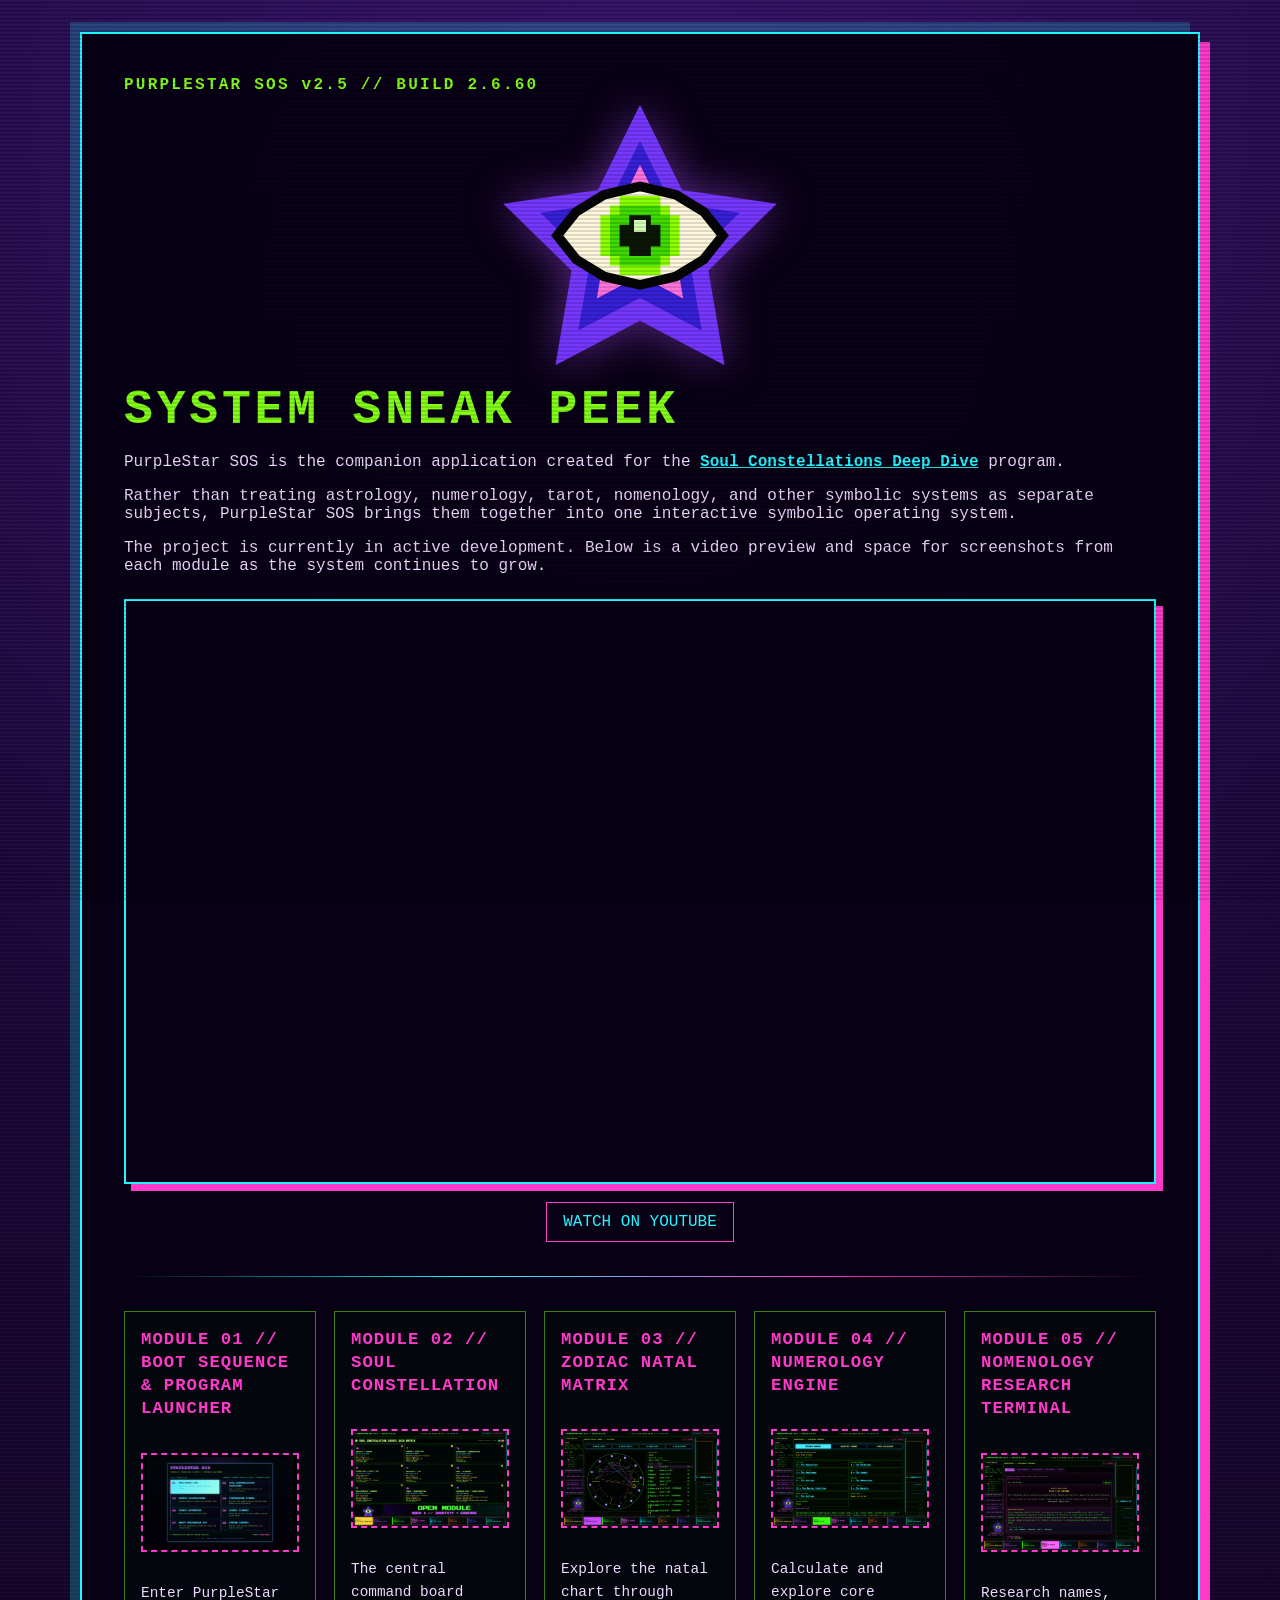
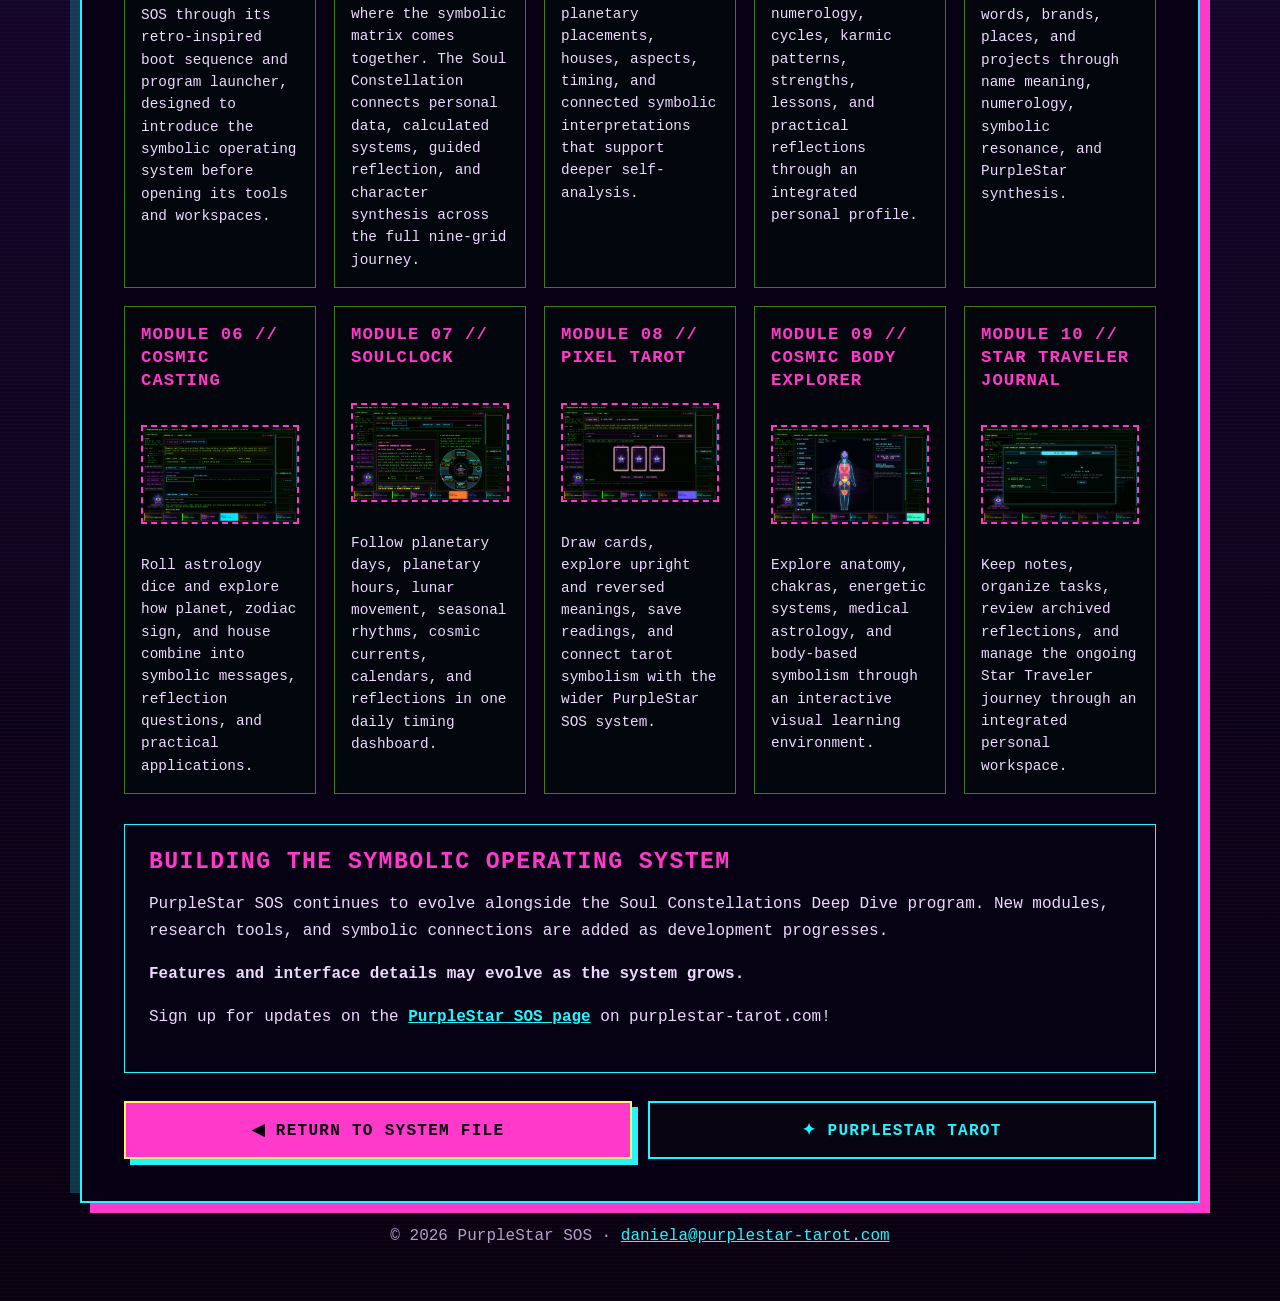
==== commit ae283c43: "update images and build numbers build 2.6.600 screenshots added to the sneak peek" ====
--- a/walkthrough.html
+++ b/walkthrough.html
@@ -1,12 +1,13 @@
 <!DOCTYPE html>
+
 <html lang="en">
 <head>
-<meta charset="UTF-8">
-<meta name="viewport" content="width=device-width,initial-scale=1">
-<meta name="referrer" content="strict-origin-when-cross-origin">
-<meta name="description" content="PurpleStar SOS Build 2.0.111 sneak peek created for the Soul Constellations Deep Dive program.">
-<meta name="theme-color" content="#16052f">
-<title>PurpleStar SOS // System Sneak Peek</title>
+<meta charset="utf-8"/>
+<meta content="width=device-width,initial-scale=1" name="viewport"/>
+<meta content="strict-origin-when-cross-origin" name="referrer"/>
+<meta content="Watch a PurpleStar SOS sneak peek and explore module screenshots from the symbolic operating system created by PurpleStar Tarot for the Soul Constellations Deep Dive program." name="description"/>
+<meta content="#16052f" name="theme-color"/>
+<title>PurpleStar SOS Sneak Peek | PurpleStar Tarot</title>
 <style>
 :root{--cyan:#22f5ff;--pink:#ff39c9;--green:#83ff16;--lav:#efd9ff;--gold:#fff36a;--panel:#080114}
 *{box-sizing:border-box}html{scroll-behavior:smooth;background:#08000f}body{margin:0;min-height:100vh;color:var(--lav);font-family:"Courier New",monospace;background:repeating-linear-gradient(0deg,rgba(255,255,255,.025) 0 1px,transparent 1px 4px),radial-gradient(circle at 50% 10%,rgba(116,45,205,.32),transparent 35%),linear-gradient(180deg,#210b47,#090010)}
@@ -14,7 +15,7 @@
 a{color:var(--cyan)}.page{width:min(1120px,calc(100% - 28px));margin:auto;padding:32px 0}.frame{border:2px solid var(--cyan);background:rgba(8,1,20,.97);box-shadow:10px 10px 0 var(--pink),-10px -10px 0 rgba(34,245,255,.22);padding:clamp(22px,4vw,42px)}
 .build{color:var(--green);font-weight:bold;letter-spacing:.14em}.logo{text-align:center}.logo img{width:min(300px,68vw);filter:drop-shadow(0 0 22px rgba(178,82,255,.5))}h1{color:var(--green);text-transform:uppercase;letter-spacing:.08em;margin:8px 0 10px;font-size:clamp(1.8rem,4vw,3rem)}h2{color:var(--pink);letter-spacing:.06em;margin:0 0 14px;font-size:clamp(1.05rem,2.4vw,1.45rem)}h3{color:var(--gold);letter-spacing:.06em;margin:0 0 8px}.lead a{color:var(--cyan)}.module p,.closing p{line-height:1.7}.divider{height:1px;background:linear-gradient(90deg,transparent,var(--cyan),var(--pink),transparent);margin:34px 0}
 .video{position:relative;padding-top:56.25%;border:2px solid var(--cyan);box-shadow:7px 7px 0 var(--pink);margin:24px 0 16px}.video iframe{position:absolute;inset:0;width:100%;height:100%;border:0}.youtube-link{text-align:center;margin:18px 0 0}.youtube-link a{display:inline-block;border:1px solid var(--pink);padding:10px 16px;text-decoration:none}
-.module-grid{display:grid;grid-template-columns:repeat(4,minmax(0,1fr));gap:18px;align-items:stretch}.module{border:1px solid rgba(131,255,22,.48);background:rgba(0,12,7,.58);padding:16px;min-width:0;scroll-margin-top:20px;display:flex;flex-direction:column}.module h2{font-size:clamp(.88rem,1.35vw,1.08rem);line-height:1.35;min-height:2.8em}.module p{font-size:.9rem;line-height:1.55;margin:12px 0 0}.shot{display:block;width:100%;aspect-ratio:16/10;min-height:0;border:2px dashed var(--pink);background:linear-gradient(135deg,rgba(255,57,201,.06),rgba(34,245,255,.04));margin:18px 0}.shot .placeholder{min-height:100%;display:flex;flex-direction:column;align-items:center;justify-content:center;text-align:center;padding:24px;color:var(--cyan);letter-spacing:.12em}.shot .filename{color:#ba9ccb;font-size:.82rem;margin-top:10px;letter-spacing:.03em}.shot img{display:block;width:100%;height:auto}
+.module-grid{display:grid;grid-template-columns:repeat(5,minmax(0,1fr));gap:18px;align-items:stretch}.module{border:1px solid rgba(131,255,22,.48);background:rgba(0,12,7,.58);padding:16px;min-width:0;scroll-margin-top:20px;display:flex;flex-direction:column}.module h2{font-size:clamp(.88rem,1.35vw,1.08rem);line-height:1.35;min-height:2.8em}.module p{font-size:.9rem;line-height:1.55;margin:12px 0 0}.shot{display:block;width:100%;aspect-ratio:16/10;min-height:0;border:2px dashed var(--pink);background:linear-gradient(135deg,rgba(255,57,201,.06),rgba(34,245,255,.04));margin:18px 0}.shot .placeholder{min-height:100%;display:flex;flex-direction:column;align-items:center;justify-content:center;text-align:center;padding:24px;color:var(--cyan);letter-spacing:.12em}.shot .filename{color:#ba9ccb;font-size:.82rem;margin-top:10px;letter-spacing:.03em}.shot img{display:block;width:100%;height:auto}
 .closing{border:1px solid var(--cyan);padding:24px;margin-top:30px;background:rgba(7,2,20,.75)}.actions{display:grid;grid-template-columns:1fr 1fr;gap:16px;margin-top:28px}.btn{display:flex;min-height:58px;align-items:center;justify-content:center;border:2px solid var(--cyan);color:var(--cyan);text-decoration:none;font-weight:bold;letter-spacing:.08em;text-transform:uppercase;background:#080412}.btn.primary{background:var(--pink);color:#08000f;border-color:var(--gold);box-shadow:6px 6px 0 var(--cyan)}footer{text-align:center;padding:24px;color:#ba9ccb}footer a{color:var(--cyan)}
 
 .shot-wrap{display:block;cursor:zoom-in;outline:none}
@@ -32,46 +33,125 @@
 
 @media(max-width:980px){.module-grid{grid-template-columns:repeat(2,minmax(0,1fr))}}@media(max-width:680px){.actions{grid-template-columns:1fr}.module-grid{grid-template-columns:1fr}.frame{box-shadow:6px 6px 0 var(--pink),-6px -6px 0 rgba(34,245,255,.22)}.module h2{min-height:0}.shot,.shot .placeholder{min-height:190px}}
 </style>
-</head>
+<meta content="PurpleStar SOS, PurpleStar Tarot, purplestar-tarot, Austin tarot reader, tarot reader Austin TX, Central Texas tarot reader, virtual tarot reading, online tarot reading, intuitive tarot reader, psychic reading Austin, astrology reading Austin, Cosmic Casting, astrology dice, AstroTarot reading, zodiac chart, natal chart, birth chart reading, solar return reading, numerology reading, name meaning report, Soul Constellations, spiritual guidance, symbolic operating system" name="keywords"/><meta content="Daniela Archibong, PurpleStar Tarot" name="author"/><meta content="index, follow, max-image-preview:large" name="robots"/><meta content="website" property="og:type"/><meta content="PurpleStar Tarot" property="og:site_name"/><meta content="PurpleStar SOS | PurpleStar Tarot" property="og:title"/><meta content="Explore the symbolic operating system created by Austin tarot reader Daniela of PurpleStar Tarot. In-person Central Texas and virtual readings available." property="og:description"/><meta content="https://daniela-idara.github.io/PurpleStar-SOS/walkthrough.html" property="og:url"/><meta content="https://daniela-idara.github.io/PurpleStar-SOS/purplestar-eye.png" property="og:image"/><meta content="PurpleStar SOS symbolic operating system by PurpleStar Tarot" property="og:image:alt"/><meta content="summary_large_image" name="twitter:card"/><meta content="PurpleStar SOS | PurpleStar Tarot" name="twitter:title"/><meta content="Tarot, astrology, numerology, Cosmic Casting and symbolic exploration by Austin tarot reader Daniela. Virtual readings available." name="twitter:description"/><meta content="https://daniela-idara.github.io/PurpleStar-SOS/purplestar-eye.png" name="twitter:image"/><link href="https://daniela-idara.github.io/PurpleStar-SOS/walkthrough.html" rel="canonical"/><script type="application/ld+json">{
+  "@context": "https://schema.org",
+  "@graph": [
+    {
+      "@type": "SoftwareApplication",
+      "@id": "https://daniela-idara.github.io/PurpleStar-SOS/#software",
+      "name": "PurpleStar SOS",
+      "alternateName": "PurpleStar Symbolic Operating System",
+      "applicationCategory": "EducationalApplication",
+      "operatingSystem": "Web Browser",
+      "description": "PurpleStar SOS is an interactive symbolic operating system connecting astrology, tarot, numerology, nomenology, Cosmic Casting, journaling and self-reflection.",
+      "url": "https://daniela-idara.github.io/PurpleStar-SOS/",
+      "creator": {
+        "@id": "https://purplestar-tarot.com/#daniela"
+      },
+      "publisher": {
+        "@id": "https://purplestar-tarot.com/#business"
+      }
+    },
+    {
+      "@type": [
+        "LocalBusiness",
+        "ProfessionalService"
+      ],
+      "@id": "https://purplestar-tarot.com/#business",
+      "name": "PurpleStar Tarot",
+      "alternateName": [
+        "Purple Star Tarot",
+        "purplestar-tarot"
+      ],
+      "url": "https://purplestar-tarot.com",
+      "email": "daniela@purplestar-tarot.com",
+      "description": "PurpleStar Tarot offers intuitive tarot readings, Cosmic Casting, astrology-based guidance, natal chart exploration, solar return readings, numerology and symbolic reports in Central Texas and virtually worldwide.",
+      "areaServed": [
+        {
+          "@type": "City",
+          "name": "Austin"
+        },
+        {
+          "@type": "City",
+          "name": "San Marcos"
+        },
+        {
+          "@type": "City",
+          "name": "San Antonio"
+        },
+        {
+          "@type": "City",
+          "name": "New Braunfels"
+        },
+        {
+          "@type": "AdministrativeArea",
+          "name": "Central Texas"
+        },
+        {
+          "@type": "Place",
+          "name": "Worldwide virtual readings"
+        }
+      ],
+      "founder": {
+        "@id": "https://purplestar-tarot.com/#daniela"
+      },
+      "sameAs": [
+        "https://www.instagram.com/PurpleStarTarot9",
+        "https://www.tiktok.com/@PurpleStar.Tarot",
+        "https://www.youtube.com/@purplestartarot9"
+      ]
+    },
+    {
+      "@type": "Person",
+      "@id": "https://purplestar-tarot.com/#daniela",
+      "name": "Daniela Archibong",
+      "jobTitle": "Tarot Reader and Symbolic Systems Designer",
+      "worksFor": {
+        "@id": "https://purplestar-tarot.com/#business"
+      },
+      "url": "https://purplestar-tarot.com",
+      "email": "daniela@purplestar-tarot.com",
+      "knowsAbout": [
+        "Tarot",
+        "Astrology",
+        "Astrology Dice",
+        "Cosmic Casting",
+        "Natal Charts",
+        "Zodiac Charts",
+        "Solar Returns",
+        "Numerology",
+        "Nomenology",
+        "Symbolic Systems"
+      ]
+    }
+  ]
+}</script></head>
 <body>
 <div class="page">
 <main class="frame">
-<div class="build">PURPLESTAR SOS v2.0 // BUILD 2.0.111</div>
-<div class="logo"><img src="purplestar-eye.svg" alt="PurpleStar SOS star eye logo"></div>
+<div class="build">PURPLESTAR SOS v2.5 // BUILD 2.6.60</div>
+<div class="logo"><img alt="PurpleStar SOS star eye logo" src="purplestar-eye.svg"/></div>
 <h1>System Sneak Peek</h1>
 <p class="lead">PurpleStar SOS is the companion application created for the <strong><a href="https://purplestar-tarot.com/soul-constellations">Soul Constellations Deep Dive</a></strong> program. </p>
 <p class="lead">Rather than treating astrology, numerology, tarot, nomenology, and other symbolic systems as separate subjects, PurpleStar SOS brings them together into one interactive symbolic operating system.</p>
 <p class="lead">The project is currently in active development. Below is a video preview and space for screenshots from each module as the system continues to grow.</p>
-
-<div class="video"><iframe src="https://www.youtube.com/embed/eyUUZQr_rCw?si=sd_8eQ2LrhM_ftPI" title="PurpleStar SOS Sneak Peek" allow="accelerometer; autoplay; clipboard-write; encrypted-media; gyroscope; picture-in-picture; web-share" referrerpolicy="strict-origin-when-cross-origin" allowfullscreen></iframe></div>
-<p class="youtube-link"><a href="https://youtu.be/eyUUZQr_rCw" target="_blank" rel="noopener noreferrer">WATCH ON YOUTUBE</a></p>
+<div class="video"><iframe allow="accelerometer; autoplay; clipboard-write; encrypted-media; gyroscope; picture-in-picture; web-share" allowfullscreen="" referrerpolicy="strict-origin-when-cross-origin" src="https://www.youtube.com/embed/eyUUZQr_rCw?si=sd_8eQ2LrhM_ftPI" title="PurpleStar SOS Sneak Peek"></iframe></div>
+<p class="youtube-link"><a href="https://youtu.be/eyUUZQr_rCw" rel="noopener noreferrer" target="_blank">WATCH ON YOUTUBE</a></p>
 <div class="divider"></div>
-
-<div class="module-grid">
-<section class="module" id="module-01"><h2>MODULE 01 // SOUL CONSTELLATION</h2><div class="shot-wrap" data-full="assets/screenshots/module01-soul-constellation.png" tabindex="0" role="button" aria-label="Open screenshot in larger preview"><object class="shot" data="assets/screenshots/module01-soul-constellation.png" type="image/png"><div class="placeholder">SCREENSHOT COMING SOON<div class="filename">assets/screenshots/module01-soul-constellation.png</div></div></object></div><p>The central command board where the symbolic matrix comes together. The Soul Constellation connects personal data, calculated systems, guided reflection, and character synthesis across the full nine-grid journey.</p></section>
-<section class="module" id="module-02"><h2>MODULE 02 // ZODIAC NATAL MATRIX</h2><div class="shot-wrap" data-full="assets/screenshots/module02-zodiac-natal-matrix.png" tabindex="0" role="button" aria-label="Open screenshot in larger preview"><object class="shot" data="assets/screenshots/module02-zodiac-natal-matrix.png" type="image/png"><div class="placeholder">SCREENSHOT COMING SOON<div class="filename">assets/screenshots/module02-zodiac-natal-matrix.png</div></div></object></div><p>Explore the natal chart through planetary placements, houses, aspects, timing, and connected symbolic interpretations that support deeper self-analysis.</p></section>
-<section class="module" id="module-03"><h2>MODULE 03 // NUMEROLOGY ENGINE</h2><div class="shot-wrap" data-full="assets/screenshots/module03-numerology-engine.png" tabindex="0" role="button" aria-label="Open screenshot in larger preview"><object class="shot" data="assets/screenshots/module03-numerology-engine.png" type="image/png"><div class="placeholder">SCREENSHOT COMING SOON<div class="filename">assets/screenshots/module03-numerology-engine.png</div></div></object></div><p>Calculate and explore core numerology, cycles, karmic patterns, strengths, lessons, and practical reflections through an integrated personal profile.</p></section>
-<section class="module" id="module-04"><h2>MODULE 04 // NOMENOLOGY RESEARCH TERMINAL</h2><div class="shot-wrap" data-full="assets/screenshots/module04-nomenology-terminal.png" tabindex="0" role="button" aria-label="Open screenshot in larger preview"><object class="shot" data="assets/screenshots/module04-nomenology-terminal.png" type="image/png"><div class="placeholder">SCREENSHOT COMING SOON<div class="filename">assets/screenshots/module04-nomenology-terminal.png</div></div></object></div><p>Research names, words, brands, places, and projects through name meaning, numerology, symbolic resonance, and PurpleStar synthesis.</p></section>
-<section class="module" id="module-05"><h2>MODULE 05 // COSMIC CASTING</h2><div class="shot-wrap" data-full="assets/screenshots/module05-cosmic-casting.png" tabindex="0" role="button" aria-label="Open screenshot in larger preview"><object class="shot" data="assets/screenshots/module05-cosmic-casting.png" type="image/png"><div class="placeholder">SCREENSHOT COMING SOON<div class="filename">assets/screenshots/module05-cosmic-casting.png</div></div></object></div><p>Roll astrology dice and explore how planet, zodiac sign, and house combine into symbolic messages, reflection questions, and practical applications.</p></section>
-<section class="module" id="module-06"><h2>MODULE 06 // SOULCLOCK</h2><div class="shot-wrap" data-full="assets/screenshots/module06-soulclock.png" tabindex="0" role="button" aria-label="Open screenshot in larger preview"><object class="shot" data="assets/screenshots/module06-soulclock.png" type="image/png"><div class="placeholder">SCREENSHOT COMING SOON<div class="filename">assets/screenshots/module06-soulclock.png</div></div></object></div><p>Follow planetary days, planetary hours, lunar movement, seasonal rhythms, cosmic currents, calendars, and reflections in one daily timing dashboard.</p></section>
-<section class="module" id="module-07"><h2>MODULE 07 // PIXEL TAROT</h2><div class="shot-wrap" data-full="assets/screenshots/module07-pixel-tarot.png" tabindex="0" role="button" aria-label="Open screenshot in larger preview"><object class="shot" data="assets/screenshots/module07-pixel-tarot.png" type="image/png"><div class="placeholder">SCREENSHOT COMING SOON<div class="filename">assets/screenshots/module07-pixel-tarot.png</div></div></object></div><p>Draw cards, explore upright and reversed meanings, save readings, and connect tarot symbolism with the wider PurpleStar SOS system.</p></section>
-<section class="module" id="module-08"><h2>MODULE 08 // COSMIC BODY EXPLORER</h2><div class="shot-wrap" data-full="assets/screenshots/module08-cosmic-body-explorer.png" tabindex="0" role="button" aria-label="Open screenshot in larger preview"><object class="shot" data="assets/screenshots/module08-cosmic-body-explorer.png" type="image/png"><div class="placeholder">SCREENSHOT COMING SOON<div class="filename">assets/screenshots/module08-cosmic-body-explorer.png</div></div></object></div><p>Explore anatomy, chakras, energetic systems, medical astrology, and body-based symbolism through an interactive visual learning environment.</p></section>
-</div>
-
+<div class="module-grid"><section class="module" id="module-01"><h2>MODULE 01 // BOOT SEQUENCE &amp; PROGRAM LAUNCHER</h2><div aria-label="Open screenshot in larger preview" class="shot-wrap" data-full="assets/screenshots/module01-boot-sequence.png" role="button" tabindex="0"><object class="shot" data="assets/screenshots/module01-boot-sequence.png" type="image/png"><div class="placeholder">SCREENSHOT COMING SOON<div class="filename">assets/screenshots/module01-boot-sequence.png</div></div></object></div><p>Enter PurpleStar SOS through its retro-inspired boot sequence and program launcher, designed to introduce the symbolic operating system before opening its tools and workspaces.</p></section><section class="module" id="module-02"><h2>MODULE 02 // SOUL CONSTELLATION</h2><div aria-label="Open screenshot in larger preview" class="shot-wrap" data-full="assets/screenshots/module02-soul-constellation.png" role="button" tabindex="0"><object class="shot" data="assets/screenshots/module02-soul-constellation.png" type="image/png"><div class="placeholder">SCREENSHOT COMING SOON<div class="filename">assets/screenshots/module02-soul-constellation.png</div></div></object></div><p>The central command board where the symbolic matrix comes together. The Soul Constellation connects personal data, calculated systems, guided reflection, and character synthesis across the full nine-grid journey.</p></section><section class="module" id="module-03"><h2>MODULE 03 // ZODIAC NATAL MATRIX</h2><div aria-label="Open screenshot in larger preview" class="shot-wrap" data-full="assets/screenshots/module03-zodiac-natal-matrix.png" role="button" tabindex="0"><object class="shot" data="assets/screenshots/module03-zodiac-natal-matrix.png" type="image/png"><div class="placeholder">SCREENSHOT COMING SOON<div class="filename">assets/screenshots/module03-zodiac-natal-matrix.png</div></div></object></div><p>Explore the natal chart through planetary placements, houses, aspects, timing, and connected symbolic interpretations that support deeper self-analysis.</p></section><section class="module" id="module-04"><h2>MODULE 04 // NUMEROLOGY ENGINE</h2><div aria-label="Open screenshot in larger preview" class="shot-wrap" data-full="assets/screenshots/module04-numerology-engine.png" role="button" tabindex="0"><object class="shot" data="assets/screenshots/module04-numerology-engine.png" type="image/png"><div class="placeholder">SCREENSHOT COMING SOON<div class="filename">assets/screenshots/module04-numerology-engine.png</div></div></object></div><p>Calculate and explore core numerology, cycles, karmic patterns, strengths, lessons, and practical reflections through an integrated personal profile.</p></section><section class="module" id="module-05"><h2>MODULE 05 // NOMENOLOGY RESEARCH TERMINAL</h2><div aria-label="Open screenshot in larger preview" class="shot-wrap" data-full="assets/screenshots/module05-nomenology-terminal.png" role="button" tabindex="0"><object class="shot" data="assets/screenshots/module05-nomenology-terminal.png" type="image/png"><div class="placeholder">SCREENSHOT COMING SOON<div class="filename">assets/screenshots/module05-nomenology-terminal.png</div></div></object></div><p>Research names, words, brands, places, and projects through name meaning, numerology, symbolic resonance, and PurpleStar synthesis.</p></section><section class="module" id="module-06"><h2>MODULE 06 // COSMIC CASTING</h2><div aria-label="Open screenshot in larger preview" class="shot-wrap" data-full="assets/screenshots/module06-cosmic-casting.png" role="button" tabindex="0"><object class="shot" data="assets/screenshots/module06-cosmic-casting.png" type="image/png"><div class="placeholder">SCREENSHOT COMING SOON<div class="filename">assets/screenshots/module06-cosmic-casting.png</div></div></object></div><p>Roll astrology dice and explore how planet, zodiac sign, and house combine into symbolic messages, reflection questions, and practical applications.</p></section><section class="module" id="module-07"><h2>MODULE 07 // SOULCLOCK</h2><div aria-label="Open screenshot in larger preview" class="shot-wrap" data-full="assets/screenshots/module07-soulclock.png" role="button" tabindex="0"><object class="shot" data="assets/screenshots/module07-soulclock.png" type="image/png"><div class="placeholder">SCREENSHOT COMING SOON<div class="filename">assets/screenshots/module07-soulclock.png</div></div></object></div><p>Follow planetary days, planetary hours, lunar movement, seasonal rhythms, cosmic currents, calendars, and reflections in one daily timing dashboard.</p></section><section class="module" id="module-08"><h2>MODULE 08 // PIXEL TAROT</h2><div aria-label="Open screenshot in larger preview" class="shot-wrap" data-full="assets/screenshots/module08-pixel-tarot.png" role="button" tabindex="0"><object class="shot" data="assets/screenshots/module08-pixel-tarot.png" type="image/png"><div class="placeholder">SCREENSHOT COMING SOON<div class="filename">assets/screenshots/module08-pixel-tarot.png</div></div></object></div><p>Draw cards, explore upright and reversed meanings, save readings, and connect tarot symbolism with the wider PurpleStar SOS system.</p></section><section class="module" id="module-09"><h2>MODULE 09 // COSMIC BODY EXPLORER</h2><div aria-label="Open screenshot in larger preview" class="shot-wrap" data-full="assets/screenshots/module09-cosmic-body-explorer.png" role="button" tabindex="0"><object class="shot" data="assets/screenshots/module09-cosmic-body-explorer.png" type="image/png"><div class="placeholder">SCREENSHOT COMING SOON<div class="filename">assets/screenshots/module09-cosmic-body-explorer.png</div></div></object></div><p>Explore anatomy, chakras, energetic systems, medical astrology, and body-based symbolism through an interactive visual learning environment.</p></section><section class="module" id="module-10"><h2>MODULE 10 // STAR TRAVELER JOURNAL</h2><div aria-label="Open screenshot in larger preview" class="shot-wrap" data-full="assets/screenshots/module10-star-traveler-journal.png" role="button" tabindex="0"><object class="shot" data="assets/screenshots/module10-star-traveler-journal.png" type="image/png"><div class="placeholder">SCREENSHOT COMING SOON<div class="filename">assets/screenshots/module10-star-traveler-journal.png</div></div></object></div><p>Keep notes, organize tasks, review archived reflections, and manage the ongoing Star Traveler journey through an integrated personal workspace.</p></section></div>
 <section class="closing"><h2>BUILDING THE SYMBOLIC OPERATING SYSTEM</h2><p>PurpleStar SOS continues to evolve alongside the Soul Constellations Deep Dive program. New modules, research tools, and symbolic connections are added as development progresses.</p><p><strong>Features and interface details may evolve as the system grows.</strong></p>
 <p>Sign up for updates on the <strong><a href="https://purplestar-tarot.com/purplestar-sos">PurpleStar SOS page</a></strong> on purplestar-tarot.com!</p>
 </section>
-<div class="actions"><a class="btn primary" href="index.html">◀ Return to System File</a><a class="btn" href="https://purplestar-tarot.com/purplestar-sos" target="_blank" rel="noopener">✦ PurpleStar Tarot</a></div>
+<div class="actions"><a class="btn primary" href="index.html">◀ Return to System File</a><a class="btn" href="https://purplestar-tarot.com/purplestar-sos" rel="noopener" target="_blank">✦ PurpleStar Tarot</a></div>
 </main>
 <footer>© 2026 PurpleStar SOS · <a href="mailto:daniela@purplestar-tarot.com">daniela@purplestar-tarot.com</a></footer>
 </div>
-
-<div class="lightbox" id="screenshotLightbox" aria-hidden="true">
-  <div class="lightbox-dialog" role="dialog" aria-modal="true" aria-labelledby="lightboxCaption">
-    <button class="lightbox-close" id="lightboxClose" type="button" aria-label="Close enlarged screenshot">×</button>
-    <img class="lightbox-image" id="lightboxImage" src="" alt="">
-    <div class="lightbox-caption" id="lightboxCaption"></div>
-  </div>
+<div aria-hidden="true" class="lightbox" id="screenshotLightbox">
+<div aria-labelledby="lightboxCaption" aria-modal="true" class="lightbox-dialog" role="dialog">
+<button aria-label="Close enlarged screenshot" class="lightbox-close" id="lightboxClose" type="button">×</button>
+<img alt="" class="lightbox-image" id="lightboxImage" src=""/>
+<div class="lightbox-caption" id="lightboxCaption"></div>
+</div>
 </div>
 <script>
 (() => {
@@ -130,6 +210,5 @@
   });
 })();
 </script>
-
 </body>
 </html>
